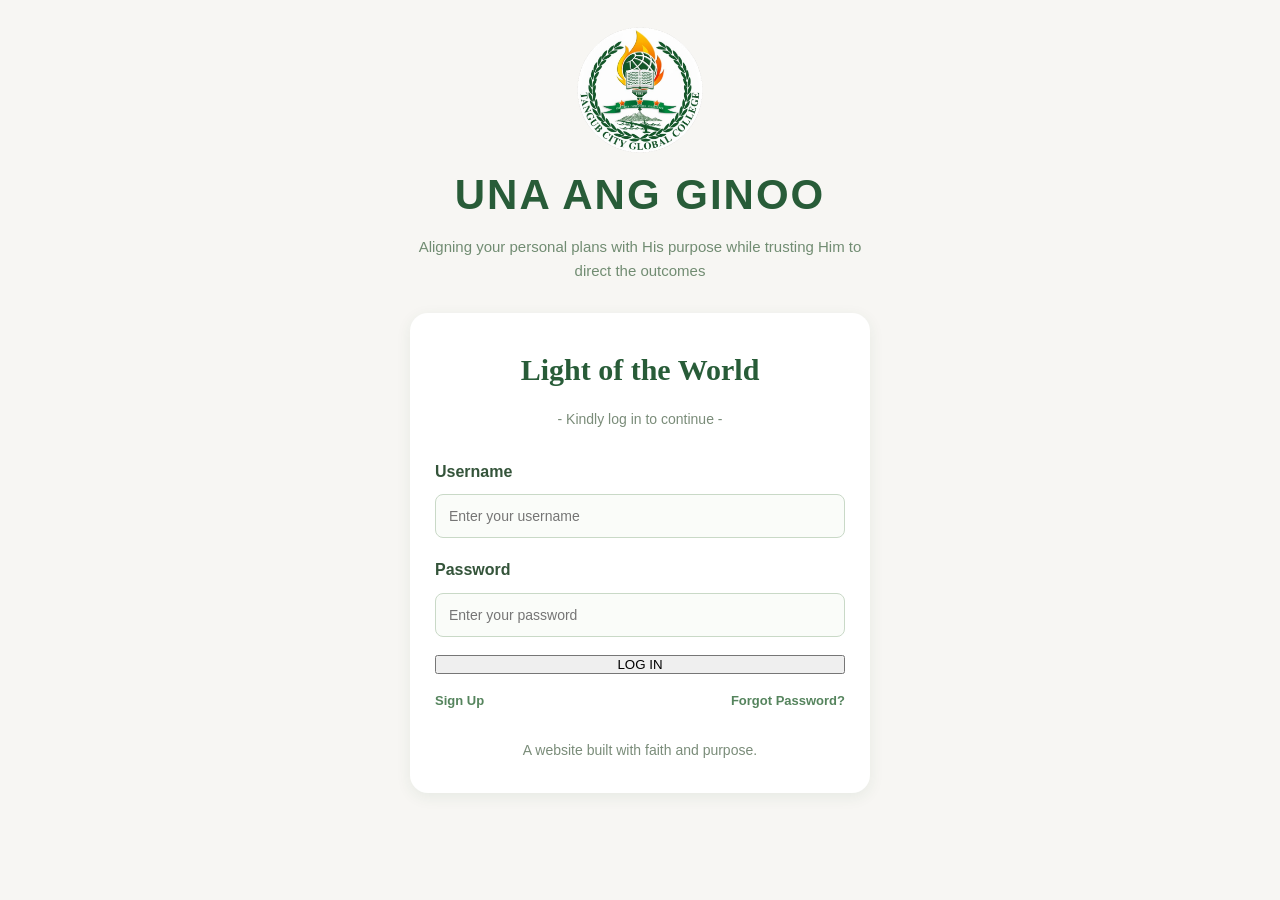
==== index.html @ d6b97e7a "Add files via upload" ====
<!DOCTYPE html>
<html lang ="en">

<head>
    <meta charset="UTF-8">
    <meta name="viewport" content="width=device-width,initial-scale=1.0">

    <title>Light in the Web: A Value-Centered Webpage Design</title>

    <link rel="stylesheet" href="style.css">
</head>

<body>
    <div class="login-container">
        <div class="logo-container">
            <img src="logo.png" alt="School Logo">
        </div>
        <h1>UNA ANG GINOO</h1>
<p class="tagline">
    Aligning your personal plans
    with His purpose while trusting
    Him to direct the outcomes</p>
    <div class="login-box">

        <h2>Light of the World</h2>
        <p>- Kindly log in to continue -</p>

        <form>
            <label>Username</label>
            <input type="text" placeholder="Enter your username" required>

            <label>Password</label>
            <input type="password" placeholder="Enter your password" required>

            <button type="button" onclick="window.location.href='reflection.html'">LOG IN</button>
            <div class="login-links">
                <a href="signup.html">Sign Up</a>
                <a href="forgot-password.html">Forgot Password?</a>
            </div>

        </form>

        <p class="footer-text">
            A website built with faith and purpose.
        </p>

    </div>
    </div>
    
 
</body>
</html>
---- style.css ----
/*LOGIN PAGE DESIGN*/

* {
    box-sizing: border-box;
}

body{
    margin: 0;
    padding: 0;
    background-color: #EDF3EA;
    font-family: Arial, Helvetica, sans-serif;
    color: #34543A;
}

.login-container {
    width: 100%;
    max-width: 500px;
    margin: 0 auto;
    padding: 25px 20px;
    text-align: center;
}

.logo-container {
    margin: 0 auto 10px;
    padding: 0;
}

.logo-container img{
    display: block;
    width: 130px;
    height: 130px;
    object-fit: contain;
    margin: 0 auto;
}

h1 {
    color: #285C38;
    font-family: Arial, Helvetica sans-serif;
    font-size: 42px;
    font-weight: 900;
    letter-spacing: 2px;
    line-height: 1.2;
    margin: 15px 0;
    text-align: center;
    text-transform: uppercase;
}

.tagline {
    color: #718C72;
    font-size: 15px;
    text-align: center;
    margin: 15px 0 30px;
    line-height: 1.6;
}

.login-box {
    background-color: #FFFFFF;
    padding: 30px 25px;
    border-radius: 18px;
    box-shadow: 0 4px 15px rgba(40, 92, 56,0.08);
    text-align: left;
}

.login-box h2 {
    color: #285C38;
    font-family:Georgia, 'Times New Roman', Times, serif;
    font-size: 30px;
    font-weight: 800;
    text-align: center;
    margin-top: 0;
    margin-bottom: 10px;
}

.login-box p {
    color: #7A8C79;
    text-align: center;
    font-size: 14px;
}

form {
    display: flex;
    flex-direction: column;
    margin-top: 25px;
}

label {
    color: #34543A;
    font-weight: bold;
    margin-bottom: 8px;
}

input {
    padding: 13px;
    border: 1px solid #C9D9C7;
    border-radius: 8px;
    font-size: 14px;
    margin-bottom: 18px;
    outline: none;
    background-color: #FAFCF9;
}

input:focus {
    background-color: #55845D;
    color: white;
    border: none;
    padding: 14px;
    border-radius: 8px;
    font-size: 16px;
    font-weight: bold;
    cursor: pointer;
    margin-top: 5px;
}

button:hover {
    background-color: #426D4A;
}

.footer-text {
    margin-top: 25px;
    font-size: 12px;
    color: #80927E;
}

.login-links {
    display: flex;
    justify-content: space-between;
    align-items: center;
    margin-top: 15px;
    font-size: 13px;
}

.login-links a {
    color: #55845D;
    text-decoration: none;
    font-weight: bold;
}

.login-links a:hover {
    color: #285C38;
    text-decoration: underline;
}

/*PORTFOLIO PAGE DESIGN*/
 
* {
    margin: 0;
    padding: 0;
    box-sizing: border-box;
}
 
html {
    scroll-behavior: smooth;
}
 
body {
    font-family: Arial, Helvetica, sans-serif;
    background-color: #edf3ea;
    color: #34543a;
    line-height: 1.7;
    background-image:
        radial-gradient(
            ellipse at 10% 20%,
            rgba(183, 211, 180, 0.20),
            transparent 35%
        ),
        radial-gradient(
            ellipse at 90% 70%,
            rgba(183, 211, 180, 0.20),
            transparent 35%
        );
}
 
.navbar {
    width: 97%;
    min-height: 80px;
    margin: 20px auto 35px;
    padding: 12px 25px;
 
    background: rgba(255, 255, 255, 0.93);
    border-radius: 25px;
 
    display: flex;
    align-items: center;
    justify-content: space-between;
    gap: 20px;
 
    box-shadow: 0 5px 18px rgba(48, 81, 54, 0.12);
 
    position: sticky;
    top: 10px;
    z-index: 100;
}
 
.logo {
    display: flex;
    align-items: center;
    gap: 12px;
    flex-shrink: 0;
}

.logo-image {
    width: 60px;
    height: 60px;
 
    display: flex;
    align-items: center;
    justify-content: center;
 
    flex-shrink: 0;
 
    border-right: 2px solid #34543a;
    padding-right: 12px;
    margin-right: 0;
}
 
.logo-image img {
    width: 48px;
    height: 48px;
 
    object-fit: contain;
    display: block;
}
 
.logo-text h3 {
    font-size: 17px;
    line-height: 1.4;
    color: #234e36;
}
 
.logo-text span {
    font-size: 12px;
    font-weight: bold;
    letter-spacing: 1px;
}
 
.nav-links {
    display: flex;
    align-items: center;
    justify-content: center;
    gap: 8px;
}
 
.nav-links a {
    text-decoration: none;
    color: #34543a;
 
    padding: 10px 13px;
    border-radius: 30px;
 
    font-size: 14px;
    font-weight: bold;
 
    transition: 0.3s;
    white-space: nowrap;
}
 
.nav-links a i {
    margin-right: 5px;
}
 
.nav-links a:hover,
.nav-links a.active {
    background-color: #dce9d9;
}
 
.profile-icon {
    width: 48px;
    height: 48px;
    flex-shrink: 0;
    border-radius: 50%;
    overflow: hidden;
}

.profile-icon img {
    width: 100%;
    height: 100%;
    object-fit: cover;
    object-position: center;
    border-radius: 50%;
}
 
.page-container {
    width: 96%;
    max-width: 1600px;
    margin: auto;
 
    display: grid;
    grid-template-columns: 295px 1fr;
    gap: 22px;
 
    align-items: start;
}
 
.sidebar {
    background-color: white;
    border-radius: 25px;
 
    min-height: 650px;
 
    padding: 35px 25px;
 
    box-shadow: 0 5px 15px rgba(48, 81, 54, 0.10);
 
    position: sticky;
    top: 125px;
}
 
.about-content {
    text-align: center;
    margin-top: 130px;
}
 
.about-icon {
    width: 85px;
    height: 85px;
 
    margin: 0 auto 20px;
 
    background-color: #e8f1e5;
    border-radius: 50%;
 
    display: flex;
    align-items: center;
    justify-content: center;
 
    font-size: 38px;
    color: #2c6649;
}
 
.about-content h2 {
    font-size: 32px;
    color: #20583e;
}
 
.line {
    width: 100%;
    height: 2px;
    background-color: #d2dfd0;
 
    margin: 15px 0 25px;
}
 
.about-content {
    text-align: center;
    margin-top: 0;
    display: flex;
    flex-direction: column;
    align-items: center;
}
 
.sidebar-quote {
    margin-top: 60px;
    padding: 20px;
 
    background-color: #f1f6ee;
    border-radius: 15px;
 
    font-style: italic;
}
 
.sidebar-quote i {
    color: #6c9872;
    font-size: 22px;
}
 
.sidebar-quote p {
    margin-top: 8px;
    font-size: 14px;
}

.sidebar img.profile-photo {
    width: 130px;
    height: 130px;

    min-width: 130px;
    max-width: 130px;

    min-height: 130px;
    max-height: 130px;

    object-fit: cover;
    object-position: center;

    border-radius: 50%;
    border: 5px solid #dce9d9;

    display: block;
    margin: 0 auto 15px;

    flex-shrink: 0;
}

@media screen and (max-width: 768px) {
    .sidebar img.profile-photo {
        width: 110px;
        height: 110px;
        min-width: 110px;
        max-width: 110px;
        min-height: 110px;
        max-height: 110px;
    }
}

.main-content {
    min-width: 0;
    padding-bottom: 30px;
}
 
.page-heading {
    text-align: center;
    padding: 5px 10px 25px;
}
 
.page-heading h1 {
    font-size: 43px;
    color: #20583e;
    font-weight: 800;
    line-height: 1.3;
}
 
.subtitle {
    font-size: 19px;
    font-weight: bold;
    font-style: italic;
    margin-top: 5px;
}
 
.heading-decoration {
    display: flex;
    align-items: center;
    justify-content: center;
    gap: 12px;
    margin-top: 15px;
}
 
.heading-decoration span {
    width: 100px;
    height: 2px;
    background-color: #b9cdb6;
}
 
.heading-decoration i {
    color: #286747;
    font-size: 22px;
}
 
 
/* REFLECTION SECTIONS */
.reflection-section {
    background-color: white;
    border-radius: 25px;
 
    padding: 25px 28px;
    margin-bottom: 22px;
 
    box-shadow: 0 5px 15px rgba(48, 81, 54, 0.08);
}
 
 
/* SECTION HEADER */
.section-header {
    display: flex;
    align-items: center;
    gap: 20px;
 
    margin-bottom: 20px;
}
 
.section-icon {
    width: 95px;
    height: 95px;
    min-width: 95px;
 
    border-radius: 50%;
    background-color: #e8f1e5;
    overflow: hidden;
    display: flex;
    align-items: center;
    justify-content: center;
}

.section-icon img {
    width: 100%;
    height: 100%;
    object-fit: cover;
    object-position: center;
    border-radius: 50%;
}
 
.section-number {
    color: #85a68a;
    font-size: 12px;
    font-weight: bold;
    letter-spacing: 2px;
}
 
.section-header h2 {
    color: #20583e;
    font-size: 27px;
    line-height: 1.4;
}
 
.section-header p {
    color: #617a65;
    font-size: 16px;
}

.paragraph-card {
    background-color: #fbfcf9;
 
    border: 1.5px solid #d8e3d5;
    border-radius: 15px;
 
    padding: 22px 25px;
    margin-bottom: 15px;
 
    transition: 0.3s;
}
 
.paragraph-card:hover {
    border-color: #9eb89c;
    background-color: #f7faf5;
}
 
.paragraph-card p {
    font-size: 16px;
    line-height: 1.9;
    color: #526c56;
    text-align: justify;
}

.values-grid {
    display: grid;
    grid-template-columns: repeat(2, 1fr);
    gap: 15px;
    margin-bottom: 15px;
}
 
.value-card {
    background-color: #f6f9f4;
    border: 1.5px solid #dbe6d8;
 
    border-radius: 16px;
    padding: 20px;
 
    transition: 0.3s;
}
 
.value-card:hover {
    transform: translateY(-4px);
    box-shadow: 0 5px 12px rgba(48, 81, 54, 0.10);
}
 
.value-card i {
    color: #4b8057;
    font-size: 25px;
    margin-bottom: 8px;
}
 
.value-card h3 {
    color: #285b3e;
    font-size: 18px;
    margin-bottom: 5px;
}
 
.value-card p {
    color: #627766;
    font-size: 14px;
    line-height: 1.7;
}

.commitment-card {
    background-color: #f2f7ef;
    border: 1.5px solid #d8e5d4;
 
    border-radius: 17px;
    padding: 25px;
 
    margin-bottom: 15px;
}
 
.commitment-card h3 {
    color: #285b3e;
    font-size: 18px;
    margin-bottom: 18px;
}
 
.commitment-card h3 i {
    margin-right: 8px;
    color: #54845a;
}
 
.commitment-card ul {
    list-style: none;
}
 
.commitment-card li {
    display: flex;
    align-items: flex-start;
    gap: 12px;
 
    margin-bottom: 13px;
 
    font-size: 15px;
    color: #526c56;
}
 
.commitment-card li:last-child {
    margin-bottom: 0;
}
 
.commitment-card li i {
    color: #54845a;
    margin-top: 5px;
}
 
.personal-reminder {
    background: linear-gradient(
        135deg,
        #e4efe0,
        #f8faf5
    );
 
    border: 1.5px solid #cbdcc8;
    border-radius: 25px;
 
    padding: 40px 30px;
    margin-top: 25px;
 
    text-align: center;
 
    box-shadow: 0 5px 15px rgba(48, 81, 54, 0.08);
}
 
.reminder-icon {
    width: 100px;
    height: 100px;
 
    margin: 0 auto 15px;
 
    border-radius: 50%;
    background-color: white;
 
    display: flex;
    align-items: center;
    justify-content: center;
}
 
.reminder-icon img {
    width: 100%;
    height: 100%;
    object-fit: cover;
    object-position: center;
    border-radius: 50%;
}
.personal-reminder h2 {
    font-size: 28px;
    color: #20583e;
    text-transform: uppercase;
}
 
.reminder-line {
    width: 90px;
    height: 3px;
 
    background-color: #91ad8e;
    margin: 15px auto 20px;
}
 
.personal-reminder > p {
    max-width: 750px;
    margin: auto;
 
    font-size: 17px;
    line-height: 1.9;
    color: #526c56;
}
 
.bible-verse {
    background-color: white;
    border-radius: 17px;
 
    padding: 25px;
    margin-top: 25px;
}
 
.bible-verse i {
    color: #719676;
    font-size: 22px;
}
 
.bible-verse h3 {
    font-size: 22px;
    color: #285b3e;
    font-style: italic;
    margin: 10px 0;
}
 
.bible-verse span {
    font-weight: bold;
    color: #6c876f;
}
 
 
/* FOOTER */
.footer {
    text-align: center;
    padding: 30px 10px;
    color: #66816a;
}
 
.footer i {
    font-size: 25px;
    margin-bottom: 5px;
}
 
.footer p {
    font-weight: bold;
    font-size: 15px;
}
 
.footer span {
    display: block;
    font-size: 11px;
    margin-top: 10px;
    letter-spacing: 1px;
}

@media screen and (max-width: 1100px) {
 
    .navbar {
        flex-wrap: wrap;
    }
 
    .nav-links {
        order: 3;
        width: 100%;
        overflow-x: auto;
        justify-content: flex-start;
        padding-bottom: 5px;
    }
 
    .page-container {
        grid-template-columns: 220px 1fr;
    }
 
    .sidebar {
        top: 160px;
    }
 
    .page-heading h1 {
        font-size: 34px;
    }
}
 
 
@media screen and (max-width: 768px) {
 
    .navbar {
        width: 95%;
        padding: 12px 15px;
        margin-bottom: 20px;
        top: 5px;
    }
 
    .logo-icon {
        font-size: 28px;
        width: 48px;
        height: 48px;
    }
 
    .logo-text h3 {
        font-size: 14px;
    }
 
    .logo-text span {
        font-size: 10px;
    }
 
    .profile-icon {
        width: 40px;
        height: 40px;
        font-size: 20px;
    }
 
    .nav-links a {
        font-size: 12px;
        padding: 9px 11px;
    }
 
    .page-container {
        display: flex;
        flex-direction: column;
        width: 94%;
    }
 
    .sidebar {
        position: static;
        width: 100%;
        min-height: auto;
        padding: 20px;
    }
 
    .about-content {
        margin-top: 0;
    }
 
    .about-icon {
        width: 60px;
        height: 60px;
        font-size: 28px;
        margin-bottom: 10px;
    }
 
    .about-content h2 {
        font-size: 25px;
    }
 
    .about-content > p {
        font-size: 14px;
    }
 
    .sidebar-quote {
        display: none;
    }
 
    .main-content {
        width: 100%;
    }
 
    .page-heading {
        padding: 25px 5px;
    }
 
    .page-heading h1 {
        font-size: 29px;
    }
 
    .subtitle {
        font-size: 14px;
    }
 
    .reflection-section {
        padding: 20px 15px;
        border-radius: 18px;
    }
 
    .section-header {
        gap: 13px;
    }
 
    .section-icon {
        width: 65px;
        height: 65px;
        min-width: 65px;
        font-size: 28px;
    }
 
    .section-header h2 {
        font-size: 20px;
    }
 
    .section-header p {
        font-size: 12px;
    }
 
    .paragraph-card {
        padding: 17px;
    }
 
    .paragraph-card p {
        font-size: 14px;
        text-align: left;
    }
 
    .values-grid {
        grid-template-columns: 1fr;
    }
 
    .commitment-card {
        padding: 18px;
    }
 
    .commitment-card h3 {
        font-size: 15px;
    }
 
    .commitment-card li {
        font-size: 13px;
    }
 
    .personal-reminder {
        padding: 30px 18px;
    }
 
    .personal-reminder h2 {
        font-size: 22px;
    }
 
    .personal-reminder > p {
        font-size: 14px;
    }
 
    .bible-verse h3 {
        font-size: 18px;
    }
 
    .footer span {
        font-size: 9px;
    }
}

/*COMMUNITY PAGE*/
 
* {
    margin: 0;
    padding: 0;
    box-sizing: border-box;
}
 
body {
    font-family: 'Segoe UI', Arial, sans-serif;
    background: #f5f3ee;
    color: #45534b;
}
 
.container {
    max-width: 1450px;
    width: 100%;
    margin: 45px auto;
    padding: 0 35px;
 
    display: block;
}

 
.quote {
    margin-top: 70px;
 
    font-style: italic;
 
    color: #69816e;
 
    line-height: 1.8;
}
 
.content {
    min-width: 0;
}
 
.page-heading {
    text-align: center;
 
    margin: 15px 0 45px;
}
 
.page-heading h1 {
    font-size: clamp(32px, 4vw, 52px);
 
    letter-spacing: 3px;
 
    color: #17634c;
 
    font-weight: 800;
}
 
.page-heading p {
    margin-top: 15px;
 
    font-size: 18px;
 
    font-style: italic;
 
    color: #657267;
}
 
.line {
    width: 220px;
 
    height: 2px;
 
    background: #b7c4b3;
 
    margin: 25px auto;
}
 
.section-title {
    display: flex;
 
    align-items: center;
 
    gap: 20px;
 
    margin: 35px 15px 20px;
}
 
.number {
    color: #8ca391;
 
    font-size: 17px;
 
    font-weight: bold;
}
 
.section-title h2 {
    color: #315f4b;
 
    font-size: 23px;
 
    margin-bottom: 5px;
}
 
.section-title p {
    color: #89928a;
 
    font-size: 14px;
}
 
.description {
    background: rgba(255,255,255,0.65);
 
    border: 1px solid #e5e5df;
 
    padding: 28px;
 
    border-radius: 20px;
 
    margin-bottom: 25px;
 
    line-height: 2;
 
    color: #626d65;
 
    text-align: justify;
}
 
.description p {
    margin-bottom: 15px;
}
 
.description p:last-child {
    margin-bottom: 0;
}
 
.highlight {
    background: #edf2e9;
 
    border-color: #dce5d8;
}
 
.highlight h3 {
    text-align: center;
 
    color: #286047;
 
    font-style: italic;
 
    margin-top: 20px;
 
    font-size: 19px;
}
 
.activity-grid {
    display: grid;
 
    grid-template-columns: repeat(3, 1fr);
 
    gap: 18px;
 
    margin-bottom: 30px;
}
 
.activity-card {
    background: rgba(255,255,255,0.8);
 
    padding: 25px 20px;
 
    border-radius: 20px;
 
    border: 1px solid #e7e9e1;
 
    transition: 0.3s;
}
 
.activity-card:hover {
    transform: translateY(-5px);
 
    box-shadow: 0 10px 25px rgba(43,83,60,0.10);
}
 
.activity-icon {
    font-size: 35px;
 
    margin-bottom: 15px;
}
 
.activity-card h3 {
    color: #37634e;
 
    font-size: 17px;
 
    margin-bottom: 12px;
}
 
.activity-card p {
    color: #707971;
 
    font-size: 13px;
 
    line-height: 1.9;
}
 
.gallery-grid {
    display: grid;
 
    grid-template-columns: repeat(2, 1fr);
 
    gap: 22px;
 
    margin-top: 25px;
 
    margin-bottom: 35px;
}
 
.gallery-card {
    background: rgba(255,255,255,0.85);
 
    border-radius: 20px;
 
    overflow: hidden;
 
    border: 1px solid #e5e9e1;
 
    box-shadow: 0 5px 15px rgba(0,0,0,0.04);
 
    transition: 0.3s ease;
}
 
.gallery-card:hover {
    transform: translateY(-5px);
 
    box-shadow: 0 10px 25px rgba(49,95,75,0.13);
}
 
.gallery-card img {
    width: 100%;
 
    height: 260px;
 
    object-fit: cover;
 
    display: block;
}
 
.gallery-info {
    padding: 22px;
}
 
.gallery-info h3 {
    color: #315f4b;
 
    font-size: 19px;
 
    margin-bottom: 10px;
}
 
.gallery-info p {
    color: #707971;
 
    font-size: 14px;
 
    line-height: 1.8;
}
 
.school-advocacy {
    background: #e8eee5;
 
    border: 1px solid #dce5d8;
 
    border-radius: 25px;
 
    padding: 40px 30px;
 
    text-align: center;
 
    margin: 35px 0;
}
 
.school-advocacy h2 {
    color: #245b43;
 
    font-size: 25px;
 
    margin-bottom: 18px;
 
    letter-spacing: 1px;
}
 
.school-advocacy p {
    color: #657267;
 
    line-height: 2;
 
    font-size: 15px;
 
    margin-bottom: 20px;
}
 
.school-advocacy h3 {
    color: #315f4b;
 
    font-size: 18px;
 
    font-style: italic;
}
 
.advocacy {
    background: #315f4b;
 
    color: white;
 
    padding: 40px 25px;
 
    border-radius: 25px;
 
    text-align: center;
 
    margin: 35px 0;
}
 
.advocacy h2 {
    font-size: 25px;
 
    letter-spacing: 2px;
 
    margin-bottom: 15px;
}
 
.advocacy p {
    font-size: 15px;
 
    line-height: 1.8;
 
    margin-bottom: 20px;
}
 
.advocacy span {
    font-size: 12px;
 
    letter-spacing: 2px;
 
    color: #d5e4d6;
}
 
footer {
    background: #e9ece5;
 
    color: #55705e;
 
    text-align: center;
 
    padding: 30px 15px;
 
    font-size: 13px;
 
    line-height: 2;
}
 
@media (max-width: 950px) {
 
    .container {
        grid-template-columns: 1fr;
    }
 
    .sidebar {
        position: static;
 
        min-height: auto;
    }
 
    .activity-grid {
        grid-template-columns: 1fr 1fr;
    }
 
}
 
 
@media (max-width: 700px) {
 
    .gallery-grid {
        grid-template-columns: 1fr;
    }
 
    .gallery-card img {
        height: 230px;
    }
 
}
 
 
@media (max-width: 600px) {
 
    .navbar {
        padding: 20px;
    }
 
    nav {
        gap: 5px;
    }
 
    nav a {
        font-size: 12px;
 
        padding: 10px;
    }
 
    .container {
        padding: 0 15px;
 
        margin: 25px auto;
    }
 
    .activity-grid {
        grid-template-columns: 1fr;
    }
 
    .section-title h2 {
        font-size: 19px;
    }
 
    .description {
        padding: 20px;
    }
 
    .school-advocacy {
        padding: 30px 20px;
    }
 
    .school-advocacy h2 {
        font-size: 21px;
    }
 
    .advocacy h2 {
        font-size: 20px;
    }
 
}
 
/*REFLECTION PAGE DESIGN*/
:root {
  --green-900: #1b4d2e;
  --green-700: #2a6b41;
  --green-100: #dcebdc;
  --bg: #f3f2ec;
  --card: #ffffff;
  --text: #34443c;
  --muted: #6b7a72;
  --radius: 28px;
  --shadow: 0 8px 28px rgba(27, 77, 46, 0.08);
}

*,
*::before,
*::after {
  box-sizing: border-box;
}

body {
  margin: 0;
  font-family: "Poppins", "Segoe UI", Arial, sans-serif;
  background: var(--bg);
  color: var(--text);
  line-height: 1.75;
}

img {
  max-width: 100%;
  display: block;
}

a:focus-visible {
  outline: 3px solid var(--green-700);
  outline-offset: 3px;
}

.navbar {
  max-width: 1200px;
  margin: 24px auto 0;
  padding: 14px 32px;
  background: var(--card);
  border-radius: 40px;
  box-shadow: var(--shadow);
  display: flex;
  align-items: center;
  justify-content: space-between;
  gap: 24px;
}

.logo {
  display: flex;
  align-items: center;
  gap: 16px;
}

.logo-image {
  padding-right: 16px;
  border-right: 3px solid var(--green-900);
}

.logo-image img {
  width: 64px;
  height: 64px;
  object-fit: contain;
}

.logo-text h3 {
  margin: 0;
  font-size: 1.15rem;
  line-height: 1.2;
  color: var(--green-900);
}

.logo-text span {
  font-size: 0.75rem;
  letter-spacing: 0.12em;
  color: var(--text);
}

.nav-links {
  display: flex;
  align-items: center;
  gap: 6px;
}

.nav-links a {
  display: inline-flex;
  align-items: center;
  gap: 8px;
  padding: 10px 20px;
  border-radius: 999px;
  color: var(--green-900);
  font-weight: 600;
  font-size: 0.95rem;
  text-decoration: none;
  white-space: nowrap;
  transition: background 0.2s;
}

.nav-links a:hover,
.nav-links a.active {
  background: var(--green-100);
}

.profile-icon img {
  width: 64px;
  height: 64px;
  border-radius: 50%;
  object-fit: cover;
}

.page {
  max-width: 1100px;
  margin: 0 auto;
  padding: 56px 24px 72px;
}

.intro {
  text-align: center;
  margin-bottom: 40px;
}

.eyebrow {
  display: block;
  color: var(--muted);
  font-size: 1rem;
  margin-bottom: 8px;
}

.intro h1 {
  margin: 0;
  font-size: clamp(2rem, 6vw, 3.6rem);
  font-weight: 800;
  letter-spacing: 0.06em;
  text-transform: uppercase;
  line-height: 1.15;
  color: var(--green-900);
}

.subtitle {
  margin: 12px 0 0;
  font-size: clamp(1.05rem, 2.4vw, 1.4rem);
  font-style: italic;
  font-weight: 600;
  color: var(--text);
}

.intro-rule {
  width: 72px;
  height: 4px;
  margin: 24px auto 0;
  border-radius: 4px;
  background: var(--green-700);
}

.opening {
  max-width: 68ch;
  margin: 0 auto 48px;
  text-align: center;
  font-size: 1.15rem;
}

.section-grid {
  display: grid;
  grid-template-columns: repeat(2, 1fr);
  gap: 28px;
}

.reflection-section {
  background: var(--card);
  border-radius: var(--radius);
  padding: 36px 40px;
  box-shadow: var(--shadow);
}

.reflection-section.wide {
  grid-column: 1 / -1;
}

.reflection-section h2 {
  display: flex;
  align-items: center;
  gap: 14px;
  margin: 0 0 16px;
  font-size: 1.3rem;
  line-height: 1.3;
  color: var(--green-900);
}

.section-number {
  flex-shrink: 0;
  display: inline-flex;
  align-items: center;
  justify-content: center;
  width: 38px;
  height: 38px;
  border-radius: 50%;
  background: var(--green-100);
  color: var(--green-900);
  font-size: 0.85rem;
  font-weight: 700;
}

.reflection-section p {
  margin: 0 0 14px;
}

.reflection-section p:last-child {
  margin-bottom: 0;
}

.verse {
  margin: 0 0 18px;
  padding: 16px 20px;
  border-left: 4px solid var(--green-700);
  background: #f6faf6;
  border-radius: 0 16px 16px 0;
}

.verse blockquote {
  margin: 0;
  font-style: italic;
  font-size: 1.1rem;
  color: var(--green-900);
}

.verse figcaption {
  margin-top: 8px;
  font-size: 0.9rem;
  font-weight: 600;
  color: var(--muted);
}

.closing {
  margin-top: 28px;
  padding: 44px 32px;
  border-radius: var(--radius);
  background: var(--green-900);
  color: #fff;
  text-align: center;
}

.closing h2 {
  margin: 0 0 8px;
  font-size: clamp(1.5rem, 4vw, 2rem);
}

.closing p {
  margin: 0;
  opacity: 0.9;
}

.site-footer {
  padding: 28px 24px;
  text-align: center;
  font-size: 0.9rem;
  color: var(--muted);
  border-top: 1px solid #e2e1d8;
}

@media (max-width: 1100px) {
  .navbar {
    flex-wrap: wrap;
    justify-content: center;
    border-radius: 32px;
  }

  .nav-links {
    order: 3;
    width: 100%;
    flex-wrap: wrap;
    justify-content: center;
  }
}

@media (max-width: 760px) {
  .navbar {
    margin: 12px 12px 0;
    padding: 14px 18px;
  }

  .section-grid {
    grid-template-columns: 1fr;
  }

  .reflection-section {
    padding: 28px 24px;
  }

  .profile-icon {
    display: none;
  }
}

 /*ETHICS PAGE DESIGN*/
 
* {
    margin: 0;
    padding: 0;
    box-sizing: border-box;
}
 
body {
    font-family: 'Segoe UI', Arial, sans-serif;
    background: #f7f6f3;
    color: #525d55;
    line-height: 1.8;
}
 
.ethics-container {
    width: 100%;
    max-width: 1450px;
    margin: auto;
    padding: 45px 55px;
}
 
.page-header {
    text-align: center;
    padding: 55px 20px 75px;
    margin-bottom: 35px;
}
 
.section-label {
    display: inline-block;
    color: #68836e;
    background: #e8eee6;
    padding: 7px 20px;
    border-radius: 30px;
    font-size: 12px;
    font-weight: 700;
    letter-spacing: 2px;
    margin-bottom: 18px;
}
 
.page-header h1 {
    color: #176b59;
    font-size: 55px;
    font-weight: 800;
    letter-spacing: 3px;
    line-height: 1.3;
}
 
.subtitle {
    font-size: 20px;
    font-style: italic;
    color: #777d76;
    margin-top: 15px;
}
 
.header-line {
    width: 180px;
    height: 3px;
    background: #b6c6b4;
    margin: 28px auto 0;
    border-radius: 5px;
}

.section {
    margin-bottom: 75px;
}
 
.section-heading {
    display: flex;
    align-items: center;
    gap: 20px;
    margin-bottom: 25px;
}
 
.section-number {
    width: 58px;
    height: 58px;
    min-width: 58px;
 
    display: flex;
    align-items: center;
    justify-content: center;
 
    border-radius: 50%;
    background: #e5ece3;
    color: #37694e;
 
    font-size: 16px;
    font-weight: 700;
}
 
.section-heading h2 {
    color: #315f4a;
    font-size: 27px;
    font-weight: 700;
}
 
.section-heading p {
    color: #888d86;
    font-size: 14px;
}
 
.content-box {
    background: #ffffff;
    border: 1px solid #e9ebe5;
    border-radius: 18px;
    padding: 35px 40px;
    box-shadow: 0 5px 20px rgba(44, 70, 51, 0.04);
}
 
.content-box p {
    font-size: 16px;
    line-height: 2;
    text-align: justify;
    margin-bottom: 18px;
}
 
.content-box p:last-child {
    margin-bottom: 0;
}
 
.ethics-grid {
    display: grid;
    grid-template-columns: repeat(2, 1fr);
    gap: 25px;
}
 
.ethics-card {
    background: #ffffff;
    padding: 32px;
    border-radius: 18px;
    border: 1px solid #e8ebe5;
    box-shadow: 0 5px 20px rgba(44, 70, 51, 0.04);
 
    transition: transform 0.3s ease,
                box-shadow 0.3s ease;
}
 
.ethics-card:hover {
    transform: translateY(-5px);
    box-shadow: 0 10px 25px rgba(44, 70, 51, 0.09);
}
 
.card-icon {
    width: 58px;
    height: 58px;
    background: #edf2e9;
    border-radius: 15px;
 
    display: flex;
    align-items: center;
    justify-content: center;
 
    font-size: 28px;
    margin-bottom: 18px;
}
 
.card-number {
    color: #8a9d88;
    font-size: 12px;
    font-weight: 700;
    letter-spacing: 2px;
}
 
.ethics-card h3 {
    color: #315f4a;
    font-size: 19px;
    margin: 8px 0 15px;
}
 
.ethics-card p {
    font-size: 15px;
    line-height: 1.9;
    text-align: justify;
    margin-bottom: 20px;
}
 
.ethics-card ul {
    padding-left: 22px;
}
 
.ethics-card li {
    font-size: 14px;
    line-height: 2;
    padding-left: 5px;
}
 
.ethics-card li::marker {
    color: #739477;
}
 
.wide-card {
    grid-column: span 2;
}
 
.importance-box {
    display: flex;
    flex-direction: column;
    align-items: flex-start;
}
 
.importance-icon {
    width: 60px;
    height: 60px;
    background: #edf2e9;
    border-radius: 15px;
 
    display: flex;
    align-items: center;
    justify-content: center;
 
    font-size: 30px;
    margin-bottom: 20px;
}
 
.conclusion-box {
    background: linear-gradient(
        135deg,
        #eaf0e7,
        #f5f6ef
    );
 
    border: 1px solid #dfe8dc;
    border-radius: 22px;
 
    padding: 55px 45px;
    text-align: center;
}
 
.conclusion-icon {
    font-size: 42px;
    margin-bottom: 15px;
}
 
.conclusion-box h2 {
    color: #216b55;
    font-size: 29px;
    margin-bottom: 20px;
}
 
.conclusion-box p {
    max-width: 900px;
    margin: auto;
    font-size: 16px;
    line-height: 2;
}
 
.closing-quote {
    margin-top: 30px;
    padding-top: 22px;
    border-top: 1px solid #cbd8c8;
 
    color: #315f4a;
    font-size: 19px;
    font-weight: 700;
    font-style: italic;
}
 
.ethics-footer {
    text-align: center;
    border-top: 1px solid #e3e7df;
    padding: 35px 15px 15px;
}
 
.ethics-footer h3 {
    color: #315f4a;
    font-size: 19px;
    letter-spacing: 2px;
}
 
.ethics-footer p {
    color: #788579;
    font-size: 12px;
    letter-spacing: 3px;
}
 
.ethics-footer span {
    display: block;
    margin-top: 15px;
    color: #8a9088;
    font-size: 13px;
    font-style: italic;
}
 
@media (max-width: 768px) {
 
    .ethics-container {
        padding: 25px 18px;
    }
 
    .page-header {
        padding: 45px 10px;
    }
 
    .page-header h1 {
        font-size: 34px;
    }
 
    .subtitle {
        font-size: 16px;
    }
 
    .section-heading h2 {
        font-size: 21px;
    }
 
    .ethics-grid {
        grid-template-columns: 1fr;
    }
 
    .wide-card {
        grid-column: span 1;
    }
 
    .ethics-card {
        padding: 25px;
    }
 
    .content-box {
        padding: 25px;
    }
 
    .conclusion-box {
        padding: 35px 22px;
    }
 
    .conclusion-box h2 {
        font-size: 24px;
    }
 
}
 
@media (max-width: 450px) {
 
    .page-header h1 {
        font-size: 28px;
    }
 
    .section-number {
        width: 45px;
        height: 45px;
        min-width: 45px;
    }
 
    .section-heading {
        gap: 12px;
    }
 
}
 
/*FAITH DESIGN PAGE*/
 
* {
    margin: 0;
    padding: 0;
    box-sizing: border-box;
}
 
body {
    font-family: 'Segoe UI', Arial, sans-serif;
    background: #f7f6f3;
    color: #525d55;
    line-height: 1.8;
}
 
.faith-container {
    width: 100%;
    max-width: 1450px;
    margin: auto;
    padding: 45px 55px;
}
 
.page-header {
    text-align: center;
    padding: 55px 20px 75px;
    margin-bottom: 35px;
}
 
.section-label {
    display: inline-block;
    color: #68836e;
    background: #e8eee6;
    padding: 7px 20px;
    border-radius: 30px;
    font-size: 12px;
    font-weight: 700;
    letter-spacing: 2px;
    margin-bottom: 18px;
}
 
.page-header h1 {
    color: #176b59;
    font-size: 48px;
    font-weight: 800;
    letter-spacing: 2px;
    line-height: 1.3;
}
 
.subtitle {
    font-size: 19px;
    font-style: italic;
    color: #777d76;
    margin-top: 15px;
}
 
.header-line {
    width: 180px;
    height: 3px;
    background: #b6c6b4;
    margin: 28px auto 0;
    border-radius: 5px;
}
 
section {
    margin-bottom: 75px;
}
 
.section-heading {
    display: flex;
    align-items: center;
    gap: 20px;
    margin-bottom: 25px;
}
 
.section-number {
    width: 58px;
    height: 58px;
    min-width: 58px;
 
    display: flex;
    align-items: center;
    justify-content: center;
 
    border-radius: 50%;
    background: #e5ece3;
    color: #37694e;
 
    font-size: 16px;
    font-weight: 700;
}
 
.section-heading h2 {
    color: #315f4a;
    font-size: 27px;
    font-weight: 700;
}
 
.section-heading p {
    color: #888d86;
    font-size: 14px;
}
 
.content-box {
    background: #ffffff;
    border: 1px solid #e9ebe5;
    border-radius: 18px;
    padding: 35px 40px;
    box-shadow: 0 5px 20px rgba(44, 70, 51, 0.04);
}
 
.content-box p {
    font-size: 16px;
    line-height: 2;
    text-align: justify;
    margin-bottom: 18px;
}
 
.content-box p:last-child {
    margin-bottom: 0;
}
 
.faith-grid {
    display: grid;
    grid-template-columns: repeat(2, 1fr);
    gap: 25px;
}
 
.faith-card {
    background: #ffffff;
    padding: 32px;
    border-radius: 18px;
    border: 1px solid #e8ebe5;
 
    box-shadow: 0 5px 20px rgba(44, 70, 51, 0.04);
 
    transition: transform 0.3s ease,
                box-shadow 0.3s ease;
}
 
.faith-card:hover {
    transform: translateY(-5px);
 
    box-shadow: 0 10px 25px rgba(44, 70, 51, 0.09);
}
 
.card-icon {
    width: 58px;
    height: 58px;
 
    background: #edf2e9;
    border-radius: 15px;
 
    display: flex;
    align-items: center;
    justify-content: center;
 
    font-size: 28px;
    margin-bottom: 18px;
}
 
.card-number {
    color: #8a9d88;
    font-size: 12px;
    font-weight: 700;
    letter-spacing: 2px;
}
 
.faith-card h3 {
    color: #315f4a;
    font-size: 18px;
    line-height: 1.5;
    margin: 8px 0 15px;
}
 
.faith-card p {
    font-size: 15px;
    line-height: 1.9;
    text-align: justify;
    margin-bottom: 18px;
}
 
.faith-card h4 {
    color: #52785c;
    font-size: 14px;
    margin-bottom: 10px;
}
 
.faith-card ul {
    padding-left: 22px;
}
 
.faith-card li {
    font-size: 14px;
    line-height: 2;
    padding-left: 5px;
}
 
.faith-card li::marker {
    color: #739477;
}
 
.faith-card .card-note {
    background: #f1f4ed;
    padding: 13px 15px;
    border-radius: 10px;
 
    font-size: 13px;
    margin-top: 20px;
    margin-bottom: 0;
}
 
.wide-card {
    grid-column: span 2;
}
 
/* =====================================
   FAITH AND TECHNOLOGY
===================================== */
 
.technology-box {
    display: flex;
    flex-direction: column;
    align-items: flex-start;
}
 
.technology-icon {
    width: 60px;
    height: 60px;
 
    background: #edf2e9;
    border-radius: 15px;
 
    display: flex;
    align-items: center;
    justify-content: center;
 
    font-size: 30px;
    margin-bottom: 20px;
}
 
.bible-card {
    background: linear-gradient(
        135deg,
        #eaf0e7,
        #f6f5ee
    );
 
    border: 1px solid #dfe8dc;
    border-radius: 22px;
 
    padding: 55px 45px;
    text-align: center;
}
 
.bible-icon {
    font-size: 43px;
    color: #52785c;
    margin-bottom: 12px;
}
 
.bible-label {
    display: inline-block;
 
    color: #68836e;
    font-size: 11px;
    font-weight: 700;
    letter-spacing: 2px;
 
    margin-bottom: 12px;
}
 
.bible-card h2 {
    color: #315f4a;
    font-size: 28px;
    margin-bottom: 25px;
}
 
.bible-card blockquote {
    max-width: 850px;
    margin: auto;
 
    color: #526b59;
    font-size: 21px;
    line-height: 1.9;
    font-style: italic;
    font-weight: 500;
}
 
.bible-divider {
    width: 100px;
    height: 3px;
 
    background: #b5c7b1;
 
    margin: 30px auto;
    border-radius: 5px;
}
 
.bible-card h3 {
    color: #315f4a;
    font-size: 20px;
    margin-bottom: 15px;
}
 
.bible-card p {
    max-width: 850px;
    margin: auto;
 
    font-size: 15px;
    line-height: 2;
}
 
.bible-message {
    background: rgba(255, 255, 255, 0.65);
 
    border-radius: 12px;
 
    padding: 17px 22px;
    margin-top: 30px;
 
    color: #315f4a;
    font-size: 16px;
    font-weight: 700;
    font-style: italic;
}
 
.closing-box {
    background: linear-gradient(
        135deg,
        #e5ede3,
        #f3f5ed
    );
 
    border: 1px solid #dfe8dc;
    border-radius: 22px;
 
    padding: 55px 45px;
    text-align: center;
}
 
.closing-icon {
    font-size: 42px;
    margin-bottom: 15px;
}
 
.closing-box h2 {
    color: #216b55;
    font-size: 27px;
    margin-bottom: 20px;
}
 
.closing-box p {
    max-width: 900px;
    margin: auto;
 
    font-size: 16px;
    line-height: 2;
}
 
.closing-quote {
    margin-top: 30px;
    padding-top: 22px;
 
    border-top: 1px solid #cbd8c8;
 
    color: #315f4a;
    font-size: 19px;
    font-weight: 700;
    font-style: italic;
}
 
.faith-footer {
    text-align: center;
 
    border-top: 1px solid #e3e7df;
 
    padding: 35px 15px 15px;
}
 
.faith-footer h3 {
    color: #315f4a;
    font-size: 19px;
    letter-spacing: 2px;
}
 
.faith-footer p {
    color: #788579;
    font-size: 12px;
    letter-spacing: 3px;
}
 
.faith-footer span {
    display: block;
 
    margin-top: 15px;
 
    color: #8a9088;
    font-size: 13px;
    font-style: italic;
}
 
@media (max-width: 768px) {
 
    .faith-container {
        padding: 25px 18px;
    }
 
    .page-header {
        padding: 45px 10px;
    }
 
    .page-header h1 {
        font-size: 34px;
    }
 
    .subtitle {
        font-size: 16px;
    }
 
    .section-heading h2 {
        font-size: 21px;
    }
 
    .faith-grid {
        grid-template-columns: 1fr;
    }
 
    .wide-card {
        grid-column: span 1;
    }
 
    .faith-card {
        padding: 25px;
    }
 
    .content-box {
        padding: 25px;
    }
 
    .bible-card {
        padding: 35px 22px;
    }
 
    .bible-card h2 {
        font-size: 24px;
    }
 
    .bible-card blockquote {
        font-size: 18px;
    }
 
    .closing-box {
        padding: 35px 22px;
    }
 
    .closing-box h2 {
        font-size: 23px;
    }
 
}
 
@media (max-width: 450px) {
 
    .page-header h1 {
        font-size: 27px;
    }
 
    .section-number {
        width: 45px;
        height: 45px;
        min-width: 45px;
    }
 
    .section-heading {
        gap: 12px;
    }
 
}
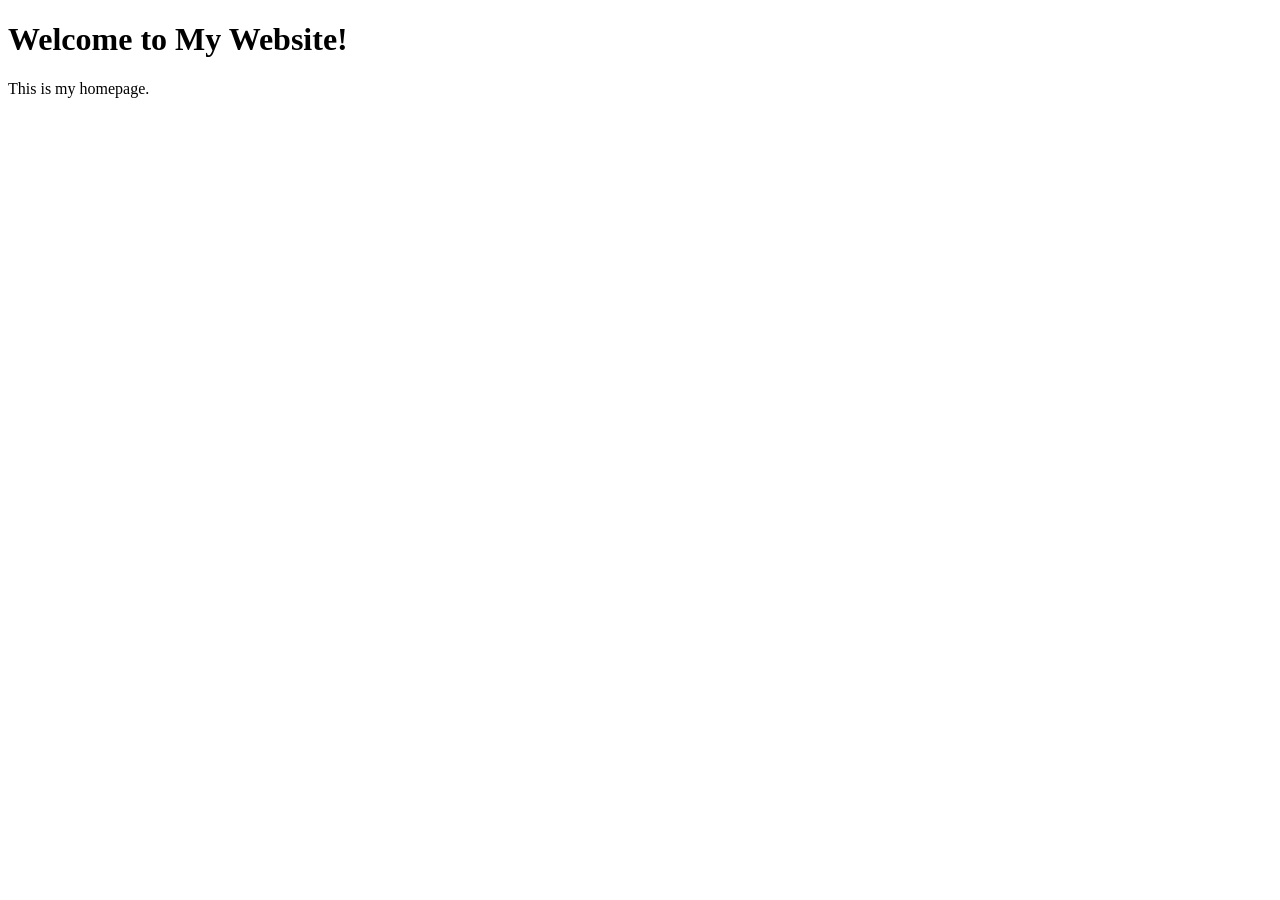
==== commit 1a284091: "Add files via upload" ====
--- a/index.html
+++ b/index.html
@@ -1,52 +1,20 @@
 <!DOCTYPE html>
-<html lang ="en">
-
+<html lang="en">
+ 
 <head>
     <meta charset="UTF-8">
-    <meta name="viewport" content="width=device-width,initial-scale=1.0">
-
-    <title>Light in the Web: A Value-Centered Webpage Design</title>
-
-    <link rel="stylesheet" href="style.css">
+    <meta name="viewport" content="width=device-width, initial-scale=1.0">
+    <title>My Website</title>
 </head>
-
+ 
 <body>
-    <div class="login-container">
-        <div class="logo-container">
-            <img src="logo.png" alt="School Logo">
-        </div>
-        <h1>UNA ANG GINOO</h1>
-<p class="tagline">
-    Aligning your personal plans
-    with His purpose while trusting
-    Him to direct the outcomes</p>
-    <div class="login-box">
-
-        <h2>Light of the World</h2>
-        <p>- Kindly log in to continue -</p>
-
-        <form>
-            <label>Username</label>
-            <input type="text" placeholder="Enter your username" required>
-
-            <label>Password</label>
-            <input type="password" placeholder="Enter your password" required>
-
-            <button type="button" onclick="window.location.href='reflection.html'">LOG IN</button>
-            <div class="login-links">
-                <a href="signup.html">Sign Up</a>
-                <a href="forgot-password.html">Forgot Password?</a>
-            </div>
-
-        </form>
-
-        <p class="footer-text">
-            A website built with faith and purpose.
-        </p>
-
-    </div>
-    </div>
-    
+ 
+    <h1>Welcome to My Website!</h1>
+ 
+    <p>This is my homepage.</p>
  
 </body>
-</html>+ 
+</html>
+ 
+ 
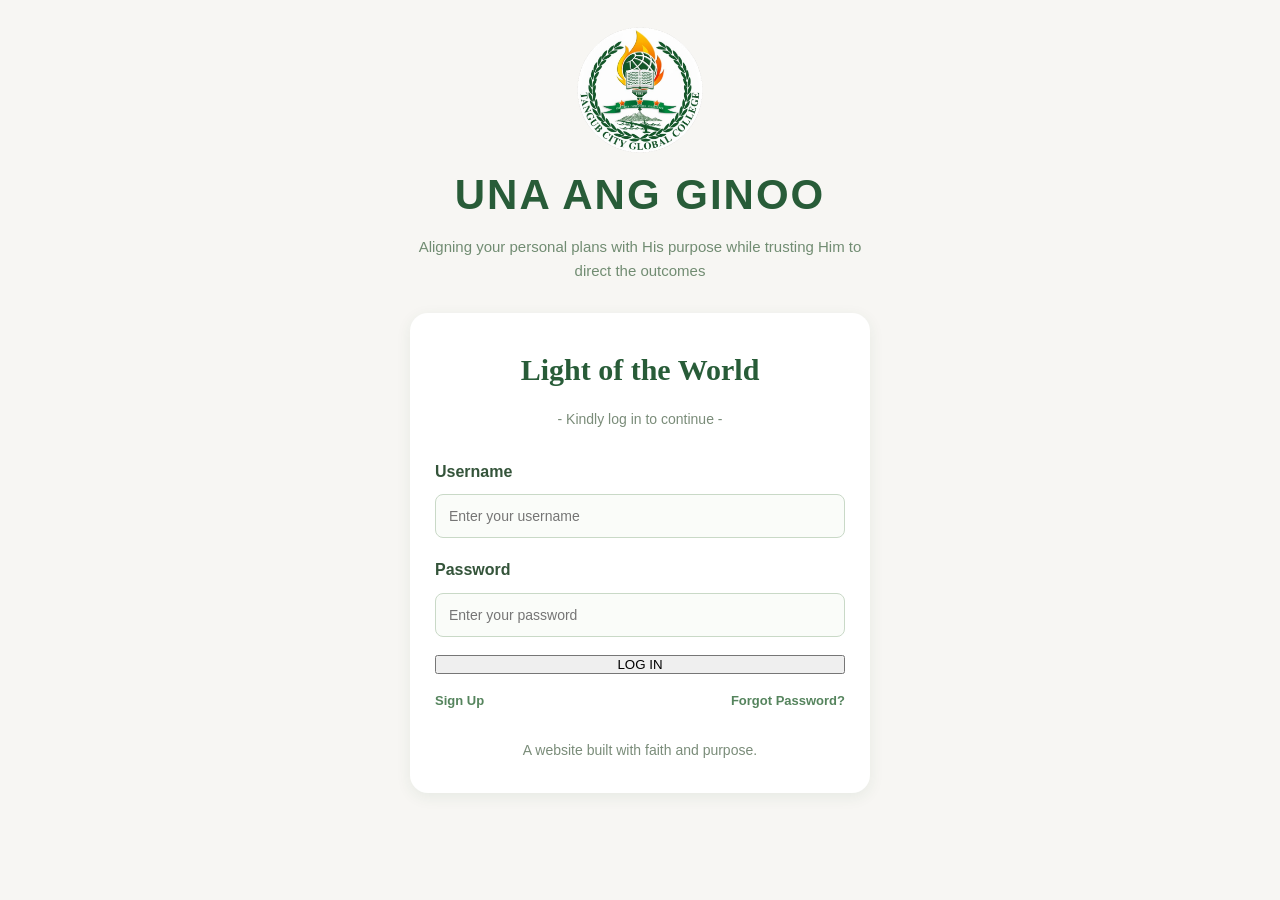
==== commit 4730672f: "Add files via upload" ====
--- a/index.html
+++ b/index.html
@@ -1,20 +1,52 @@
 <!DOCTYPE html>
-<html lang="en">
- 
+<html lang ="en">
+
 <head>
     <meta charset="UTF-8">
-    <meta name="viewport" content="width=device-width, initial-scale=1.0">
-    <title>My Website</title>
+    <meta name="viewport" content="width=device-width,initial-scale=1.0">
+
+    <title>Light in the Web: A Value-Centered Webpage Design</title>
+
+    <link rel="stylesheet" href="style.css">
 </head>
- 
+
 <body>
- 
-    <h1>Welcome to My Website!</h1>
- 
-    <p>This is my homepage.</p>
+    <div class="login-container">
+        <div class="logo-container">
+            <img src="logo.png" alt="School Logo">
+        </div>
+        <h1>UNA ANG GINOO</h1>
+<p class="tagline">
+    Aligning your personal plans
+    with His purpose while trusting
+    Him to direct the outcomes</p>
+    <div class="login-box">
+
+        <h2>Light of the World</h2>
+        <p>- Kindly log in to continue -</p>
+
+        <form>
+            <label>Username</label>
+            <input type="text" placeholder="Enter your username" required>
+
+            <label>Password</label>
+            <input type="password" placeholder="Enter your password" required>
+
+            <button type="button" onclick="window.location.href='reflection.html'">LOG IN</button>
+            <div class="login-links">
+                <a href="signup.html">Sign Up</a>
+                <a href="forgot-password.html">Forgot Password?</a>
+            </div>
+
+        </form>
+
+        <p class="footer-text">
+            A website built with faith and purpose.
+        </p>
+
+    </div>
+    </div>
+    
  
 </body>
- 
-</html>
- 
- +</html>
--- a/style.css
+++ b/style.css
@@ -0,0 +1,2472 @@
+/*LOGIN PAGE DESIGN*/
+
+* {
+    box-sizing: border-box;
+}
+
+body{
+    margin: 0;
+    padding: 0;
+    background-color: #EDF3EA;
+    font-family: Arial, Helvetica, sans-serif;
+    color: #34543A;
+}
+
+.login-container {
+    width: 100%;
+    max-width: 500px;
+    margin: 0 auto;
+    padding: 25px 20px;
+    text-align: center;
+}
+
+.logo-container {
+    margin: 0 auto 10px;
+    padding: 0;
+}
+
+.logo-container img{
+    display: block;
+    width: 130px;
+    height: 130px;
+    object-fit: contain;
+    margin: 0 auto;
+}
+
+h1 {
+    color: #285C38;
+    font-family: Arial, Helvetica sans-serif;
+    font-size: 42px;
+    font-weight: 900;
+    letter-spacing: 2px;
+    line-height: 1.2;
+    margin: 15px 0;
+    text-align: center;
+    text-transform: uppercase;
+}
+
+.tagline {
+    color: #718C72;
+    font-size: 15px;
+    text-align: center;
+    margin: 15px 0 30px;
+    line-height: 1.6;
+}
+
+.login-box {
+    background-color: #FFFFFF;
+    padding: 30px 25px;
+    border-radius: 18px;
+    box-shadow: 0 4px 15px rgba(40, 92, 56,0.08);
+    text-align: left;
+}
+
+.login-box h2 {
+    color: #285C38;
+    font-family:Georgia, 'Times New Roman', Times, serif;
+    font-size: 30px;
+    font-weight: 800;
+    text-align: center;
+    margin-top: 0;
+    margin-bottom: 10px;
+}
+
+.login-box p {
+    color: #7A8C79;
+    text-align: center;
+    font-size: 14px;
+}
+
+form {
+    display: flex;
+    flex-direction: column;
+    margin-top: 25px;
+}
+
+label {
+    color: #34543A;
+    font-weight: bold;
+    margin-bottom: 8px;
+}
+
+input {
+    padding: 13px;
+    border: 1px solid #C9D9C7;
+    border-radius: 8px;
+    font-size: 14px;
+    margin-bottom: 18px;
+    outline: none;
+    background-color: #FAFCF9;
+}
+
+input:focus {
+    background-color: #55845D;
+    color: white;
+    border: none;
+    padding: 14px;
+    border-radius: 8px;
+    font-size: 16px;
+    font-weight: bold;
+    cursor: pointer;
+    margin-top: 5px;
+}
+
+button:hover {
+    background-color: #426D4A;
+}
+
+.footer-text {
+    margin-top: 25px;
+    font-size: 12px;
+    color: #80927E;
+}
+
+.login-links {
+    display: flex;
+    justify-content: space-between;
+    align-items: center;
+    margin-top: 15px;
+    font-size: 13px;
+}
+
+.login-links a {
+    color: #55845D;
+    text-decoration: none;
+    font-weight: bold;
+}
+
+.login-links a:hover {
+    color: #285C38;
+    text-decoration: underline;
+}
+
+/*PORTFOLIO PAGE DESIGN*/
+ 
+* {
+    margin: 0;
+    padding: 0;
+    box-sizing: border-box;
+}
+ 
+html {
+    scroll-behavior: smooth;
+}
+ 
+body {
+    font-family: Arial, Helvetica, sans-serif;
+    background-color: #edf3ea;
+    color: #34543a;
+    line-height: 1.7;
+    background-image:
+        radial-gradient(
+            ellipse at 10% 20%,
+            rgba(183, 211, 180, 0.20),
+            transparent 35%
+        ),
+        radial-gradient(
+            ellipse at 90% 70%,
+            rgba(183, 211, 180, 0.20),
+            transparent 35%
+        );
+}
+ 
+.navbar {
+    width: 97%;
+    min-height: 80px;
+    margin: 20px auto 35px;
+    padding: 12px 25px;
+ 
+    background: rgba(255, 255, 255, 0.93);
+    border-radius: 25px;
+ 
+    display: flex;
+    align-items: center;
+    justify-content: space-between;
+    gap: 20px;
+ 
+    box-shadow: 0 5px 18px rgba(48, 81, 54, 0.12);
+ 
+    position: sticky;
+    top: 10px;
+    z-index: 100;
+}
+ 
+.logo {
+    display: flex;
+    align-items: center;
+    gap: 12px;
+    flex-shrink: 0;
+}
+
+.logo-image {
+    width: 60px;
+    height: 60px;
+ 
+    display: flex;
+    align-items: center;
+    justify-content: center;
+ 
+    flex-shrink: 0;
+ 
+    border-right: 2px solid #34543a;
+    padding-right: 12px;
+    margin-right: 0;
+}
+ 
+.logo-image img {
+    width: 48px;
+    height: 48px;
+ 
+    object-fit: contain;
+    display: block;
+}
+ 
+.logo-text h3 {
+    font-size: 17px;
+    line-height: 1.4;
+    color: #234e36;
+}
+ 
+.logo-text span {
+    font-size: 12px;
+    font-weight: bold;
+    letter-spacing: 1px;
+}
+ 
+.nav-links {
+    display: flex;
+    align-items: center;
+    justify-content: center;
+    gap: 8px;
+}
+ 
+.nav-links a {
+    text-decoration: none;
+    color: #34543a;
+ 
+    padding: 10px 13px;
+    border-radius: 30px;
+ 
+    font-size: 14px;
+    font-weight: bold;
+ 
+    transition: 0.3s;
+    white-space: nowrap;
+}
+ 
+.nav-links a i {
+    margin-right: 5px;
+}
+ 
+.nav-links a:hover,
+.nav-links a.active {
+    background-color: #dce9d9;
+}
+ 
+.profile-icon {
+    width: 48px;
+    height: 48px;
+    flex-shrink: 0;
+    border-radius: 50%;
+    overflow: hidden;
+}
+
+.profile-icon img {
+    width: 100%;
+    height: 100%;
+    object-fit: cover;
+    object-position: center;
+    border-radius: 50%;
+}
+ 
+.page-container {
+    width: 96%;
+    max-width: 1600px;
+    margin: auto;
+ 
+    display: grid;
+    grid-template-columns: 295px 1fr;
+    gap: 22px;
+ 
+    align-items: start;
+}
+ 
+.sidebar {
+    background-color: white;
+    border-radius: 25px;
+ 
+    min-height: 650px;
+ 
+    padding: 35px 25px;
+ 
+    box-shadow: 0 5px 15px rgba(48, 81, 54, 0.10);
+ 
+    position: sticky;
+    top: 125px;
+}
+ 
+.about-content {
+    text-align: center;
+    margin-top: 130px;
+}
+ 
+.about-icon {
+    width: 85px;
+    height: 85px;
+ 
+    margin: 0 auto 20px;
+ 
+    background-color: #e8f1e5;
+    border-radius: 50%;
+ 
+    display: flex;
+    align-items: center;
+    justify-content: center;
+ 
+    font-size: 38px;
+    color: #2c6649;
+}
+ 
+.about-content h2 {
+    font-size: 32px;
+    color: #20583e;
+}
+ 
+.line {
+    width: 100%;
+    height: 2px;
+    background-color: #d2dfd0;
+ 
+    margin: 15px 0 25px;
+}
+ 
+.about-content {
+    text-align: center;
+    margin-top: 0;
+    display: flex;
+    flex-direction: column;
+    align-items: center;
+}
+ 
+.sidebar-quote {
+    margin-top: 60px;
+    padding: 20px;
+ 
+    background-color: #f1f6ee;
+    border-radius: 15px;
+ 
+    font-style: italic;
+}
+ 
+.sidebar-quote i {
+    color: #6c9872;
+    font-size: 22px;
+}
+ 
+.sidebar-quote p {
+    margin-top: 8px;
+    font-size: 14px;
+}
+
+.sidebar img.profile-photo {
+    width: 130px;
+    height: 130px;
+
+    min-width: 130px;
+    max-width: 130px;
+
+    min-height: 130px;
+    max-height: 130px;
+
+    object-fit: cover;
+    object-position: center;
+
+    border-radius: 50%;
+    border: 5px solid #dce9d9;
+
+    display: block;
+    margin: 0 auto 15px;
+
+    flex-shrink: 0;
+}
+
+@media screen and (max-width: 768px) {
+    .sidebar img.profile-photo {
+        width: 110px;
+        height: 110px;
+        min-width: 110px;
+        max-width: 110px;
+        min-height: 110px;
+        max-height: 110px;
+    }
+}
+
+.main-content {
+    min-width: 0;
+    padding-bottom: 30px;
+}
+ 
+.page-heading {
+    text-align: center;
+    padding: 5px 10px 25px;
+}
+ 
+.page-heading h1 {
+    font-size: 43px;
+    color: #20583e;
+    font-weight: 800;
+    line-height: 1.3;
+}
+ 
+.subtitle {
+    font-size: 19px;
+    font-weight: bold;
+    font-style: italic;
+    margin-top: 5px;
+}
+ 
+.heading-decoration {
+    display: flex;
+    align-items: center;
+    justify-content: center;
+    gap: 12px;
+    margin-top: 15px;
+}
+ 
+.heading-decoration span {
+    width: 100px;
+    height: 2px;
+    background-color: #b9cdb6;
+}
+ 
+.heading-decoration i {
+    color: #286747;
+    font-size: 22px;
+}
+ 
+ 
+/* REFLECTION SECTIONS */
+.reflection-section {
+    background-color: white;
+    border-radius: 25px;
+ 
+    padding: 25px 28px;
+    margin-bottom: 22px;
+ 
+    box-shadow: 0 5px 15px rgba(48, 81, 54, 0.08);
+}
+ 
+ 
+/* SECTION HEADER */
+.section-header {
+    display: flex;
+    align-items: center;
+    gap: 20px;
+ 
+    margin-bottom: 20px;
+}
+ 
+.section-icon {
+    width: 95px;
+    height: 95px;
+    min-width: 95px;
+ 
+    border-radius: 50%;
+    background-color: #e8f1e5;
+    overflow: hidden;
+    display: flex;
+    align-items: center;
+    justify-content: center;
+}
+
+.section-icon img {
+    width: 100%;
+    height: 100%;
+    object-fit: cover;
+    object-position: center;
+    border-radius: 50%;
+}
+ 
+.section-number {
+    color: #85a68a;
+    font-size: 12px;
+    font-weight: bold;
+    letter-spacing: 2px;
+}
+ 
+.section-header h2 {
+    color: #20583e;
+    font-size: 27px;
+    line-height: 1.4;
+}
+ 
+.section-header p {
+    color: #617a65;
+    font-size: 16px;
+}
+
+.paragraph-card {
+    background-color: #fbfcf9;
+ 
+    border: 1.5px solid #d8e3d5;
+    border-radius: 15px;
+ 
+    padding: 22px 25px;
+    margin-bottom: 15px;
+ 
+    transition: 0.3s;
+}
+ 
+.paragraph-card:hover {
+    border-color: #9eb89c;
+    background-color: #f7faf5;
+}
+ 
+.paragraph-card p {
+    font-size: 16px;
+    line-height: 1.9;
+    color: #526c56;
+    text-align: justify;
+}
+
+.values-grid {
+    display: grid;
+    grid-template-columns: repeat(2, 1fr);
+    gap: 15px;
+    margin-bottom: 15px;
+}
+ 
+.value-card {
+    background-color: #f6f9f4;
+    border: 1.5px solid #dbe6d8;
+ 
+    border-radius: 16px;
+    padding: 20px;
+ 
+    transition: 0.3s;
+}
+ 
+.value-card:hover {
+    transform: translateY(-4px);
+    box-shadow: 0 5px 12px rgba(48, 81, 54, 0.10);
+}
+ 
+.value-card i {
+    color: #4b8057;
+    font-size: 25px;
+    margin-bottom: 8px;
+}
+ 
+.value-card h3 {
+    color: #285b3e;
+    font-size: 18px;
+    margin-bottom: 5px;
+}
+ 
+.value-card p {
+    color: #627766;
+    font-size: 14px;
+    line-height: 1.7;
+}
+
+.commitment-card {
+    background-color: #f2f7ef;
+    border: 1.5px solid #d8e5d4;
+ 
+    border-radius: 17px;
+    padding: 25px;
+ 
+    margin-bottom: 15px;
+}
+ 
+.commitment-card h3 {
+    color: #285b3e;
+    font-size: 18px;
+    margin-bottom: 18px;
+}
+ 
+.commitment-card h3 i {
+    margin-right: 8px;
+    color: #54845a;
+}
+ 
+.commitment-card ul {
+    list-style: none;
+}
+ 
+.commitment-card li {
+    display: flex;
+    align-items: flex-start;
+    gap: 12px;
+ 
+    margin-bottom: 13px;
+ 
+    font-size: 15px;
+    color: #526c56;
+}
+ 
+.commitment-card li:last-child {
+    margin-bottom: 0;
+}
+ 
+.commitment-card li i {
+    color: #54845a;
+    margin-top: 5px;
+}
+ 
+.personal-reminder {
+    background: linear-gradient(
+        135deg,
+        #e4efe0,
+        #f8faf5
+    );
+ 
+    border: 1.5px solid #cbdcc8;
+    border-radius: 25px;
+ 
+    padding: 40px 30px;
+    margin-top: 25px;
+ 
+    text-align: center;
+ 
+    box-shadow: 0 5px 15px rgba(48, 81, 54, 0.08);
+}
+ 
+.reminder-icon {
+    width: 100px;
+    height: 100px;
+ 
+    margin: 0 auto 15px;
+ 
+    border-radius: 50%;
+    background-color: white;
+ 
+    display: flex;
+    align-items: center;
+    justify-content: center;
+}
+ 
+.reminder-icon img {
+    width: 100%;
+    height: 100%;
+    object-fit: cover;
+    object-position: center;
+    border-radius: 50%;
+}
+.personal-reminder h2 {
+    font-size: 28px;
+    color: #20583e;
+    text-transform: uppercase;
+}
+ 
+.reminder-line {
+    width: 90px;
+    height: 3px;
+ 
+    background-color: #91ad8e;
+    margin: 15px auto 20px;
+}
+ 
+.personal-reminder > p {
+    max-width: 750px;
+    margin: auto;
+ 
+    font-size: 17px;
+    line-height: 1.9;
+    color: #526c56;
+}
+ 
+.bible-verse {
+    background-color: white;
+    border-radius: 17px;
+ 
+    padding: 25px;
+    margin-top: 25px;
+}
+ 
+.bible-verse i {
+    color: #719676;
+    font-size: 22px;
+}
+ 
+.bible-verse h3 {
+    font-size: 22px;
+    color: #285b3e;
+    font-style: italic;
+    margin: 10px 0;
+}
+ 
+.bible-verse span {
+    font-weight: bold;
+    color: #6c876f;
+}
+ 
+ 
+/* FOOTER */
+.footer {
+    text-align: center;
+    padding: 30px 10px;
+    color: #66816a;
+}
+ 
+.footer i {
+    font-size: 25px;
+    margin-bottom: 5px;
+}
+ 
+.footer p {
+    font-weight: bold;
+    font-size: 15px;
+}
+ 
+.footer span {
+    display: block;
+    font-size: 11px;
+    margin-top: 10px;
+    letter-spacing: 1px;
+}
+
+@media screen and (max-width: 1100px) {
+ 
+    .navbar {
+        flex-wrap: wrap;
+    }
+ 
+    .nav-links {
+        order: 3;
+        width: 100%;
+        overflow-x: auto;
+        justify-content: flex-start;
+        padding-bottom: 5px;
+    }
+ 
+    .page-container {
+        grid-template-columns: 220px 1fr;
+    }
+ 
+    .sidebar {
+        top: 160px;
+    }
+ 
+    .page-heading h1 {
+        font-size: 34px;
+    }
+}
+ 
+ 
+@media screen and (max-width: 768px) {
+ 
+    .navbar {
+        width: 95%;
+        padding: 12px 15px;
+        margin-bottom: 20px;
+        top: 5px;
+    }
+ 
+    .logo-icon {
+        font-size: 28px;
+        width: 48px;
+        height: 48px;
+    }
+ 
+    .logo-text h3 {
+        font-size: 14px;
+    }
+ 
+    .logo-text span {
+        font-size: 10px;
+    }
+ 
+    .profile-icon {
+        width: 40px;
+        height: 40px;
+        font-size: 20px;
+    }
+ 
+    .nav-links a {
+        font-size: 12px;
+        padding: 9px 11px;
+    }
+ 
+    .page-container {
+        display: flex;
+        flex-direction: column;
+        width: 94%;
+    }
+ 
+    .sidebar {
+        position: static;
+        width: 100%;
+        min-height: auto;
+        padding: 20px;
+    }
+ 
+    .about-content {
+        margin-top: 0;
+    }
+ 
+    .about-icon {
+        width: 60px;
+        height: 60px;
+        font-size: 28px;
+        margin-bottom: 10px;
+    }
+ 
+    .about-content h2 {
+        font-size: 25px;
+    }
+ 
+    .about-content > p {
+        font-size: 14px;
+    }
+ 
+    .sidebar-quote {
+        display: none;
+    }
+ 
+    .main-content {
+        width: 100%;
+    }
+ 
+    .page-heading {
+        padding: 25px 5px;
+    }
+ 
+    .page-heading h1 {
+        font-size: 29px;
+    }
+ 
+    .subtitle {
+        font-size: 14px;
+    }
+ 
+    .reflection-section {
+        padding: 20px 15px;
+        border-radius: 18px;
+    }
+ 
+    .section-header {
+        gap: 13px;
+    }
+ 
+    .section-icon {
+        width: 65px;
+        height: 65px;
+        min-width: 65px;
+        font-size: 28px;
+    }
+ 
+    .section-header h2 {
+        font-size: 20px;
+    }
+ 
+    .section-header p {
+        font-size: 12px;
+    }
+ 
+    .paragraph-card {
+        padding: 17px;
+    }
+ 
+    .paragraph-card p {
+        font-size: 14px;
+        text-align: left;
+    }
+ 
+    .values-grid {
+        grid-template-columns: 1fr;
+    }
+ 
+    .commitment-card {
+        padding: 18px;
+    }
+ 
+    .commitment-card h3 {
+        font-size: 15px;
+    }
+ 
+    .commitment-card li {
+        font-size: 13px;
+    }
+ 
+    .personal-reminder {
+        padding: 30px 18px;
+    }
+ 
+    .personal-reminder h2 {
+        font-size: 22px;
+    }
+ 
+    .personal-reminder > p {
+        font-size: 14px;
+    }
+ 
+    .bible-verse h3 {
+        font-size: 18px;
+    }
+ 
+    .footer span {
+        font-size: 9px;
+    }
+}
+
+/*COMMUNITY PAGE*/
+ 
+* {
+    margin: 0;
+    padding: 0;
+    box-sizing: border-box;
+}
+ 
+body {
+    font-family: 'Segoe UI', Arial, sans-serif;
+    background: #f5f3ee;
+    color: #45534b;
+}
+ 
+.container {
+    max-width: 1450px;
+    width: 100%;
+    margin: 45px auto;
+    padding: 0 35px;
+ 
+    display: block;
+}
+
+ 
+.quote {
+    margin-top: 70px;
+ 
+    font-style: italic;
+ 
+    color: #69816e;
+ 
+    line-height: 1.8;
+}
+ 
+.content {
+    min-width: 0;
+}
+ 
+.page-heading {
+    text-align: center;
+ 
+    margin: 15px 0 45px;
+}
+ 
+.page-heading h1 {
+    font-size: clamp(32px, 4vw, 52px);
+ 
+    letter-spacing: 3px;
+ 
+    color: #17634c;
+ 
+    font-weight: 800;
+}
+ 
+.page-heading p {
+    margin-top: 15px;
+ 
+    font-size: 18px;
+ 
+    font-style: italic;
+ 
+    color: #657267;
+}
+ 
+.line {
+    width: 220px;
+ 
+    height: 2px;
+ 
+    background: #b7c4b3;
+ 
+    margin: 25px auto;
+}
+ 
+.section-title {
+    display: flex;
+ 
+    align-items: center;
+ 
+    gap: 20px;
+ 
+    margin: 35px 15px 20px;
+}
+ 
+.number {
+    color: #8ca391;
+ 
+    font-size: 17px;
+ 
+    font-weight: bold;
+}
+ 
+.section-title h2 {
+    color: #315f4b;
+ 
+    font-size: 23px;
+ 
+    margin-bottom: 5px;
+}
+ 
+.section-title p {
+    color: #89928a;
+ 
+    font-size: 14px;
+}
+ 
+.description {
+    background: rgba(255,255,255,0.65);
+ 
+    border: 1px solid #e5e5df;
+ 
+    padding: 28px;
+ 
+    border-radius: 20px;
+ 
+    margin-bottom: 25px;
+ 
+    line-height: 2;
+ 
+    color: #626d65;
+ 
+    text-align: justify;
+}
+ 
+.description p {
+    margin-bottom: 15px;
+}
+ 
+.description p:last-child {
+    margin-bottom: 0;
+}
+ 
+.highlight {
+    background: #edf2e9;
+ 
+    border-color: #dce5d8;
+}
+ 
+.highlight h3 {
+    text-align: center;
+ 
+    color: #286047;
+ 
+    font-style: italic;
+ 
+    margin-top: 20px;
+ 
+    font-size: 19px;
+}
+ 
+.activity-grid {
+    display: grid;
+ 
+    grid-template-columns: repeat(3, 1fr);
+ 
+    gap: 18px;
+ 
+    margin-bottom: 30px;
+}
+ 
+.activity-card {
+    background: rgba(255,255,255,0.8);
+ 
+    padding: 25px 20px;
+ 
+    border-radius: 20px;
+ 
+    border: 1px solid #e7e9e1;
+ 
+    transition: 0.3s;
+}
+ 
+.activity-card:hover {
+    transform: translateY(-5px);
+ 
+    box-shadow: 0 10px 25px rgba(43,83,60,0.10);
+}
+ 
+.activity-icon {
+    font-size: 35px;
+ 
+    margin-bottom: 15px;
+}
+ 
+.activity-card h3 {
+    color: #37634e;
+ 
+    font-size: 17px;
+ 
+    margin-bottom: 12px;
+}
+ 
+.activity-card p {
+    color: #707971;
+ 
+    font-size: 13px;
+ 
+    line-height: 1.9;
+}
+ 
+.gallery-grid {
+    display: grid;
+ 
+    grid-template-columns: repeat(2, 1fr);
+ 
+    gap: 22px;
+ 
+    margin-top: 25px;
+ 
+    margin-bottom: 35px;
+}
+ 
+.gallery-card {
+    background: rgba(255,255,255,0.85);
+ 
+    border-radius: 20px;
+ 
+    overflow: hidden;
+ 
+    border: 1px solid #e5e9e1;
+ 
+    box-shadow: 0 5px 15px rgba(0,0,0,0.04);
+ 
+    transition: 0.3s ease;
+}
+ 
+.gallery-card:hover {
+    transform: translateY(-5px);
+ 
+    box-shadow: 0 10px 25px rgba(49,95,75,0.13);
+}
+ 
+.gallery-card img {
+    width: 100%;
+ 
+    height: 260px;
+ 
+    object-fit: cover;
+ 
+    display: block;
+}
+ 
+.gallery-info {
+    padding: 22px;
+}
+ 
+.gallery-info h3 {
+    color: #315f4b;
+ 
+    font-size: 19px;
+ 
+    margin-bottom: 10px;
+}
+ 
+.gallery-info p {
+    color: #707971;
+ 
+    font-size: 14px;
+ 
+    line-height: 1.8;
+}
+ 
+.school-advocacy {
+    background: #e8eee5;
+ 
+    border: 1px solid #dce5d8;
+ 
+    border-radius: 25px;
+ 
+    padding: 40px 30px;
+ 
+    text-align: center;
+ 
+    margin: 35px 0;
+}
+ 
+.school-advocacy h2 {
+    color: #245b43;
+ 
+    font-size: 25px;
+ 
+    margin-bottom: 18px;
+ 
+    letter-spacing: 1px;
+}
+ 
+.school-advocacy p {
+    color: #657267;
+ 
+    line-height: 2;
+ 
+    font-size: 15px;
+ 
+    margin-bottom: 20px;
+}
+ 
+.school-advocacy h3 {
+    color: #315f4b;
+ 
+    font-size: 18px;
+ 
+    font-style: italic;
+}
+ 
+.advocacy {
+    background: #315f4b;
+ 
+    color: white;
+ 
+    padding: 40px 25px;
+ 
+    border-radius: 25px;
+ 
+    text-align: center;
+ 
+    margin: 35px 0;
+}
+ 
+.advocacy h2 {
+    font-size: 25px;
+ 
+    letter-spacing: 2px;
+ 
+    margin-bottom: 15px;
+}
+ 
+.advocacy p {
+    font-size: 15px;
+ 
+    line-height: 1.8;
+ 
+    margin-bottom: 20px;
+}
+ 
+.advocacy span {
+    font-size: 12px;
+ 
+    letter-spacing: 2px;
+ 
+    color: #d5e4d6;
+}
+ 
+footer {
+    background: #e9ece5;
+ 
+    color: #55705e;
+ 
+    text-align: center;
+ 
+    padding: 30px 15px;
+ 
+    font-size: 13px;
+ 
+    line-height: 2;
+}
+ 
+@media (max-width: 950px) {
+ 
+    .container {
+        grid-template-columns: 1fr;
+    }
+ 
+    .sidebar {
+        position: static;
+ 
+        min-height: auto;
+    }
+ 
+    .activity-grid {
+        grid-template-columns: 1fr 1fr;
+    }
+ 
+}
+ 
+ 
+@media (max-width: 700px) {
+ 
+    .gallery-grid {
+        grid-template-columns: 1fr;
+    }
+ 
+    .gallery-card img {
+        height: 230px;
+    }
+ 
+}
+ 
+ 
+@media (max-width: 600px) {
+ 
+    .navbar {
+        padding: 20px;
+    }
+ 
+    nav {
+        gap: 5px;
+    }
+ 
+    nav a {
+        font-size: 12px;
+ 
+        padding: 10px;
+    }
+ 
+    .container {
+        padding: 0 15px;
+ 
+        margin: 25px auto;
+    }
+ 
+    .activity-grid {
+        grid-template-columns: 1fr;
+    }
+ 
+    .section-title h2 {
+        font-size: 19px;
+    }
+ 
+    .description {
+        padding: 20px;
+    }
+ 
+    .school-advocacy {
+        padding: 30px 20px;
+    }
+ 
+    .school-advocacy h2 {
+        font-size: 21px;
+    }
+ 
+    .advocacy h2 {
+        font-size: 20px;
+    }
+ 
+}
+ 
+/*REFLECTION PAGE DESIGN*/
+:root {
+  --green-900: #1b4d2e;
+  --green-700: #2a6b41;
+  --green-100: #dcebdc;
+  --bg: #f3f2ec;
+  --card: #ffffff;
+  --text: #34443c;
+  --muted: #6b7a72;
+  --radius: 28px;
+  --shadow: 0 8px 28px rgba(27, 77, 46, 0.08);
+}
+
+*,
+*::before,
+*::after {
+  box-sizing: border-box;
+}
+
+body {
+  margin: 0;
+  font-family: "Poppins", "Segoe UI", Arial, sans-serif;
+  background: var(--bg);
+  color: var(--text);
+  line-height: 1.75;
+}
+
+img {
+  max-width: 100%;
+  display: block;
+}
+
+a:focus-visible {
+  outline: 3px solid var(--green-700);
+  outline-offset: 3px;
+}
+
+.navbar {
+  max-width: 1200px;
+  margin: 24px auto 0;
+  padding: 14px 32px;
+  background: var(--card);
+  border-radius: 40px;
+  box-shadow: var(--shadow);
+  display: flex;
+  align-items: center;
+  justify-content: space-between;
+  gap: 24px;
+}
+
+.logo {
+  display: flex;
+  align-items: center;
+  gap: 16px;
+}
+
+.logo-image {
+  padding-right: 16px;
+  border-right: 3px solid var(--green-900);
+}
+
+.logo-image img {
+  width: 64px;
+  height: 64px;
+  object-fit: contain;
+}
+
+.logo-text h3 {
+  margin: 0;
+  font-size: 1.15rem;
+  line-height: 1.2;
+  color: var(--green-900);
+}
+
+.logo-text span {
+  font-size: 0.75rem;
+  letter-spacing: 0.12em;
+  color: var(--text);
+}
+
+.nav-links {
+  display: flex;
+  align-items: center;
+  gap: 6px;
+}
+
+.nav-links a {
+  display: inline-flex;
+  align-items: center;
+  gap: 8px;
+  padding: 10px 20px;
+  border-radius: 999px;
+  color: var(--green-900);
+  font-weight: 600;
+  font-size: 0.95rem;
+  text-decoration: none;
+  white-space: nowrap;
+  transition: background 0.2s;
+}
+
+.nav-links a:hover,
+.nav-links a.active {
+  background: var(--green-100);
+}
+
+.profile-icon img {
+  width: 64px;
+  height: 64px;
+  border-radius: 50%;
+  object-fit: cover;
+}
+
+.page {
+  max-width: 1100px;
+  margin: 0 auto;
+  padding: 56px 24px 72px;
+}
+
+.intro {
+  text-align: center;
+  margin-bottom: 40px;
+}
+
+.eyebrow {
+  display: block;
+  color: var(--muted);
+  font-size: 1rem;
+  margin-bottom: 8px;
+}
+
+.intro h1 {
+  margin: 0;
+  font-size: clamp(2rem, 6vw, 3.6rem);
+  font-weight: 800;
+  letter-spacing: 0.06em;
+  text-transform: uppercase;
+  line-height: 1.15;
+  color: var(--green-900);
+}
+
+.subtitle {
+  margin: 12px 0 0;
+  font-size: clamp(1.05rem, 2.4vw, 1.4rem);
+  font-style: italic;
+  font-weight: 600;
+  color: var(--text);
+}
+
+.intro-rule {
+  width: 72px;
+  height: 4px;
+  margin: 24px auto 0;
+  border-radius: 4px;
+  background: var(--green-700);
+}
+
+.opening {
+  max-width: 68ch;
+  margin: 0 auto 48px;
+  text-align: center;
+  font-size: 1.15rem;
+}
+
+.section-grid {
+  display: grid;
+  grid-template-columns: repeat(2, 1fr);
+  gap: 28px;
+}
+
+.reflection-section {
+  background: var(--card);
+  border-radius: var(--radius);
+  padding: 36px 40px;
+  box-shadow: var(--shadow);
+}
+
+.reflection-section.wide {
+  grid-column: 1 / -1;
+}
+
+.reflection-section h2 {
+  display: flex;
+  align-items: center;
+  gap: 14px;
+  margin: 0 0 16px;
+  font-size: 1.3rem;
+  line-height: 1.3;
+  color: var(--green-900);
+}
+
+.section-number {
+  flex-shrink: 0;
+  display: inline-flex;
+  align-items: center;
+  justify-content: center;
+  width: 38px;
+  height: 38px;
+  border-radius: 50%;
+  background: var(--green-100);
+  color: var(--green-900);
+  font-size: 0.85rem;
+  font-weight: 700;
+}
+
+.reflection-section p {
+  margin: 0 0 14px;
+}
+
+.reflection-section p:last-child {
+  margin-bottom: 0;
+}
+
+.verse {
+  margin: 0 0 18px;
+  padding: 16px 20px;
+  border-left: 4px solid var(--green-700);
+  background: #f6faf6;
+  border-radius: 0 16px 16px 0;
+}
+
+.verse blockquote {
+  margin: 0;
+  font-style: italic;
+  font-size: 1.1rem;
+  color: var(--green-900);
+}
+
+.verse figcaption {
+  margin-top: 8px;
+  font-size: 0.9rem;
+  font-weight: 600;
+  color: var(--muted);
+}
+
+.closing {
+  margin-top: 28px;
+  padding: 44px 32px;
+  border-radius: var(--radius);
+  background: var(--green-900);
+  color: #fff;
+  text-align: center;
+}
+
+.closing h2 {
+  margin: 0 0 8px;
+  font-size: clamp(1.5rem, 4vw, 2rem);
+}
+
+.closing p {
+  margin: 0;
+  opacity: 0.9;
+}
+
+.site-footer {
+  padding: 28px 24px;
+  text-align: center;
+  font-size: 0.9rem;
+  color: var(--muted);
+  border-top: 1px solid #e2e1d8;
+}
+
+@media (max-width: 1100px) {
+  .navbar {
+    flex-wrap: wrap;
+    justify-content: center;
+    border-radius: 32px;
+  }
+
+  .nav-links {
+    order: 3;
+    width: 100%;
+    flex-wrap: wrap;
+    justify-content: center;
+  }
+}
+
+@media (max-width: 760px) {
+  .navbar {
+    margin: 12px 12px 0;
+    padding: 14px 18px;
+  }
+
+  .section-grid {
+    grid-template-columns: 1fr;
+  }
+
+  .reflection-section {
+    padding: 28px 24px;
+  }
+
+  .profile-icon {
+    display: none;
+  }
+}
+
+ /*ETHICS PAGE DESIGN*/
+ 
+* {
+    margin: 0;
+    padding: 0;
+    box-sizing: border-box;
+}
+ 
+body {
+    font-family: 'Segoe UI', Arial, sans-serif;
+    background: #f7f6f3;
+    color: #525d55;
+    line-height: 1.8;
+}
+ 
+.ethics-container {
+    width: 100%;
+    max-width: 1450px;
+    margin: auto;
+    padding: 45px 55px;
+}
+ 
+.page-header {
+    text-align: center;
+    padding: 55px 20px 75px;
+    margin-bottom: 35px;
+}
+ 
+.section-label {
+    display: inline-block;
+    color: #68836e;
+    background: #e8eee6;
+    padding: 7px 20px;
+    border-radius: 30px;
+    font-size: 12px;
+    font-weight: 700;
+    letter-spacing: 2px;
+    margin-bottom: 18px;
+}
+ 
+.page-header h1 {
+    color: #176b59;
+    font-size: 55px;
+    font-weight: 800;
+    letter-spacing: 3px;
+    line-height: 1.3;
+}
+ 
+.subtitle {
+    font-size: 20px;
+    font-style: italic;
+    color: #777d76;
+    margin-top: 15px;
+}
+ 
+.header-line {
+    width: 180px;
+    height: 3px;
+    background: #b6c6b4;
+    margin: 28px auto 0;
+    border-radius: 5px;
+}
+
+.section {
+    margin-bottom: 75px;
+}
+ 
+.section-heading {
+    display: flex;
+    align-items: center;
+    gap: 20px;
+    margin-bottom: 25px;
+}
+ 
+.section-number {
+    width: 58px;
+    height: 58px;
+    min-width: 58px;
+ 
+    display: flex;
+    align-items: center;
+    justify-content: center;
+ 
+    border-radius: 50%;
+    background: #e5ece3;
+    color: #37694e;
+ 
+    font-size: 16px;
+    font-weight: 700;
+}
+ 
+.section-heading h2 {
+    color: #315f4a;
+    font-size: 27px;
+    font-weight: 700;
+}
+ 
+.section-heading p {
+    color: #888d86;
+    font-size: 14px;
+}
+ 
+.content-box {
+    background: #ffffff;
+    border: 1px solid #e9ebe5;
+    border-radius: 18px;
+    padding: 35px 40px;
+    box-shadow: 0 5px 20px rgba(44, 70, 51, 0.04);
+}
+ 
+.content-box p {
+    font-size: 16px;
+    line-height: 2;
+    text-align: justify;
+    margin-bottom: 18px;
+}
+ 
+.content-box p:last-child {
+    margin-bottom: 0;
+}
+ 
+.ethics-grid {
+    display: grid;
+    grid-template-columns: repeat(2, 1fr);
+    gap: 25px;
+}
+ 
+.ethics-card {
+    background: #ffffff;
+    padding: 32px;
+    border-radius: 18px;
+    border: 1px solid #e8ebe5;
+    box-shadow: 0 5px 20px rgba(44, 70, 51, 0.04);
+ 
+    transition: transform 0.3s ease,
+                box-shadow 0.3s ease;
+}
+ 
+.ethics-card:hover {
+    transform: translateY(-5px);
+    box-shadow: 0 10px 25px rgba(44, 70, 51, 0.09);
+}
+ 
+.card-icon {
+    width: 58px;
+    height: 58px;
+    background: #edf2e9;
+    border-radius: 15px;
+ 
+    display: flex;
+    align-items: center;
+    justify-content: center;
+ 
+    font-size: 28px;
+    margin-bottom: 18px;
+}
+ 
+.card-number {
+    color: #8a9d88;
+    font-size: 12px;
+    font-weight: 700;
+    letter-spacing: 2px;
+}
+ 
+.ethics-card h3 {
+    color: #315f4a;
+    font-size: 19px;
+    margin: 8px 0 15px;
+}
+ 
+.ethics-card p {
+    font-size: 15px;
+    line-height: 1.9;
+    text-align: justify;
+    margin-bottom: 20px;
+}
+ 
+.ethics-card ul {
+    padding-left: 22px;
+}
+ 
+.ethics-card li {
+    font-size: 14px;
+    line-height: 2;
+    padding-left: 5px;
+}
+ 
+.ethics-card li::marker {
+    color: #739477;
+}
+ 
+.wide-card {
+    grid-column: span 2;
+}
+ 
+.importance-box {
+    display: flex;
+    flex-direction: column;
+    align-items: flex-start;
+}
+ 
+.importance-icon {
+    width: 60px;
+    height: 60px;
+    background: #edf2e9;
+    border-radius: 15px;
+ 
+    display: flex;
+    align-items: center;
+    justify-content: center;
+ 
+    font-size: 30px;
+    margin-bottom: 20px;
+}
+ 
+.conclusion-box {
+    background: linear-gradient(
+        135deg,
+        #eaf0e7,
+        #f5f6ef
+    );
+ 
+    border: 1px solid #dfe8dc;
+    border-radius: 22px;
+ 
+    padding: 55px 45px;
+    text-align: center;
+}
+ 
+.conclusion-icon {
+    font-size: 42px;
+    margin-bottom: 15px;
+}
+ 
+.conclusion-box h2 {
+    color: #216b55;
+    font-size: 29px;
+    margin-bottom: 20px;
+}
+ 
+.conclusion-box p {
+    max-width: 900px;
+    margin: auto;
+    font-size: 16px;
+    line-height: 2;
+}
+ 
+.closing-quote {
+    margin-top: 30px;
+    padding-top: 22px;
+    border-top: 1px solid #cbd8c8;
+ 
+    color: #315f4a;
+    font-size: 19px;
+    font-weight: 700;
+    font-style: italic;
+}
+ 
+.ethics-footer {
+    text-align: center;
+    border-top: 1px solid #e3e7df;
+    padding: 35px 15px 15px;
+}
+ 
+.ethics-footer h3 {
+    color: #315f4a;
+    font-size: 19px;
+    letter-spacing: 2px;
+}
+ 
+.ethics-footer p {
+    color: #788579;
+    font-size: 12px;
+    letter-spacing: 3px;
+}
+ 
+.ethics-footer span {
+    display: block;
+    margin-top: 15px;
+    color: #8a9088;
+    font-size: 13px;
+    font-style: italic;
+}
+ 
+@media (max-width: 768px) {
+ 
+    .ethics-container {
+        padding: 25px 18px;
+    }
+ 
+    .page-header {
+        padding: 45px 10px;
+    }
+ 
+    .page-header h1 {
+        font-size: 34px;
+    }
+ 
+    .subtitle {
+        font-size: 16px;
+    }
+ 
+    .section-heading h2 {
+        font-size: 21px;
+    }
+ 
+    .ethics-grid {
+        grid-template-columns: 1fr;
+    }
+ 
+    .wide-card {
+        grid-column: span 1;
+    }
+ 
+    .ethics-card {
+        padding: 25px;
+    }
+ 
+    .content-box {
+        padding: 25px;
+    }
+ 
+    .conclusion-box {
+        padding: 35px 22px;
+    }
+ 
+    .conclusion-box h2 {
+        font-size: 24px;
+    }
+ 
+}
+ 
+@media (max-width: 450px) {
+ 
+    .page-header h1 {
+        font-size: 28px;
+    }
+ 
+    .section-number {
+        width: 45px;
+        height: 45px;
+        min-width: 45px;
+    }
+ 
+    .section-heading {
+        gap: 12px;
+    }
+ 
+}
+ 
+/*FAITH DESIGN PAGE*/
+ 
+* {
+    margin: 0;
+    padding: 0;
+    box-sizing: border-box;
+}
+ 
+body {
+    font-family: 'Segoe UI', Arial, sans-serif;
+    background: #f7f6f3;
+    color: #525d55;
+    line-height: 1.8;
+}
+ 
+.faith-container {
+    width: 100%;
+    max-width: 1450px;
+    margin: auto;
+    padding: 45px 55px;
+}
+ 
+.page-header {
+    text-align: center;
+    padding: 55px 20px 75px;
+    margin-bottom: 35px;
+}
+ 
+.section-label {
+    display: inline-block;
+    color: #68836e;
+    background: #e8eee6;
+    padding: 7px 20px;
+    border-radius: 30px;
+    font-size: 12px;
+    font-weight: 700;
+    letter-spacing: 2px;
+    margin-bottom: 18px;
+}
+ 
+.page-header h1 {
+    color: #176b59;
+    font-size: 48px;
+    font-weight: 800;
+    letter-spacing: 2px;
+    line-height: 1.3;
+}
+ 
+.subtitle {
+    font-size: 19px;
+    font-style: italic;
+    color: #777d76;
+    margin-top: 15px;
+}
+ 
+.header-line {
+    width: 180px;
+    height: 3px;
+    background: #b6c6b4;
+    margin: 28px auto 0;
+    border-radius: 5px;
+}
+ 
+section {
+    margin-bottom: 75px;
+}
+ 
+.section-heading {
+    display: flex;
+    align-items: center;
+    gap: 20px;
+    margin-bottom: 25px;
+}
+ 
+.section-number {
+    width: 58px;
+    height: 58px;
+    min-width: 58px;
+ 
+    display: flex;
+    align-items: center;
+    justify-content: center;
+ 
+    border-radius: 50%;
+    background: #e5ece3;
+    color: #37694e;
+ 
+    font-size: 16px;
+    font-weight: 700;
+}
+ 
+.section-heading h2 {
+    color: #315f4a;
+    font-size: 27px;
+    font-weight: 700;
+}
+ 
+.section-heading p {
+    color: #888d86;
+    font-size: 14px;
+}
+ 
+.content-box {
+    background: #ffffff;
+    border: 1px solid #e9ebe5;
+    border-radius: 18px;
+    padding: 35px 40px;
+    box-shadow: 0 5px 20px rgba(44, 70, 51, 0.04);
+}
+ 
+.content-box p {
+    font-size: 16px;
+    line-height: 2;
+    text-align: justify;
+    margin-bottom: 18px;
+}
+ 
+.content-box p:last-child {
+    margin-bottom: 0;
+}
+ 
+.faith-grid {
+    display: grid;
+    grid-template-columns: repeat(2, 1fr);
+    gap: 25px;
+}
+ 
+.faith-card {
+    background: #ffffff;
+    padding: 32px;
+    border-radius: 18px;
+    border: 1px solid #e8ebe5;
+ 
+    box-shadow: 0 5px 20px rgba(44, 70, 51, 0.04);
+ 
+    transition: transform 0.3s ease,
+                box-shadow 0.3s ease;
+}
+ 
+.faith-card:hover {
+    transform: translateY(-5px);
+ 
+    box-shadow: 0 10px 25px rgba(44, 70, 51, 0.09);
+}
+ 
+.card-icon {
+    width: 58px;
+    height: 58px;
+ 
+    background: #edf2e9;
+    border-radius: 15px;
+ 
+    display: flex;
+    align-items: center;
+    justify-content: center;
+ 
+    font-size: 28px;
+    margin-bottom: 18px;
+}
+ 
+.card-number {
+    color: #8a9d88;
+    font-size: 12px;
+    font-weight: 700;
+    letter-spacing: 2px;
+}
+ 
+.faith-card h3 {
+    color: #315f4a;
+    font-size: 18px;
+    line-height: 1.5;
+    margin: 8px 0 15px;
+}
+ 
+.faith-card p {
+    font-size: 15px;
+    line-height: 1.9;
+    text-align: justify;
+    margin-bottom: 18px;
+}
+ 
+.faith-card h4 {
+    color: #52785c;
+    font-size: 14px;
+    margin-bottom: 10px;
+}
+ 
+.faith-card ul {
+    padding-left: 22px;
+}
+ 
+.faith-card li {
+    font-size: 14px;
+    line-height: 2;
+    padding-left: 5px;
+}
+ 
+.faith-card li::marker {
+    color: #739477;
+}
+ 
+.faith-card .card-note {
+    background: #f1f4ed;
+    padding: 13px 15px;
+    border-radius: 10px;
+ 
+    font-size: 13px;
+    margin-top: 20px;
+    margin-bottom: 0;
+}
+ 
+.wide-card {
+    grid-column: span 2;
+}
+ 
+/* =====================================
+   FAITH AND TECHNOLOGY
+===================================== */
+ 
+.technology-box {
+    display: flex;
+    flex-direction: column;
+    align-items: flex-start;
+}
+ 
+.technology-icon {
+    width: 60px;
+    height: 60px;
+ 
+    background: #edf2e9;
+    border-radius: 15px;
+ 
+    display: flex;
+    align-items: center;
+    justify-content: center;
+ 
+    font-size: 30px;
+    margin-bottom: 20px;
+}
+ 
+.bible-card {
+    background: linear-gradient(
+        135deg,
+        #eaf0e7,
+        #f6f5ee
+    );
+ 
+    border: 1px solid #dfe8dc;
+    border-radius: 22px;
+ 
+    padding: 55px 45px;
+    text-align: center;
+}
+ 
+.bible-icon {
+    font-size: 43px;
+    color: #52785c;
+    margin-bottom: 12px;
+}
+ 
+.bible-label {
+    display: inline-block;
+ 
+    color: #68836e;
+    font-size: 11px;
+    font-weight: 700;
+    letter-spacing: 2px;
+ 
+    margin-bottom: 12px;
+}
+ 
+.bible-card h2 {
+    color: #315f4a;
+    font-size: 28px;
+    margin-bottom: 25px;
+}
+ 
+.bible-card blockquote {
+    max-width: 850px;
+    margin: auto;
+ 
+    color: #526b59;
+    font-size: 21px;
+    line-height: 1.9;
+    font-style: italic;
+    font-weight: 500;
+}
+ 
+.bible-divider {
+    width: 100px;
+    height: 3px;
+ 
+    background: #b5c7b1;
+ 
+    margin: 30px auto;
+    border-radius: 5px;
+}
+ 
+.bible-card h3 {
+    color: #315f4a;
+    font-size: 20px;
+    margin-bottom: 15px;
+}
+ 
+.bible-card p {
+    max-width: 850px;
+    margin: auto;
+ 
+    font-size: 15px;
+    line-height: 2;
+}
+ 
+.bible-message {
+    background: rgba(255, 255, 255, 0.65);
+ 
+    border-radius: 12px;
+ 
+    padding: 17px 22px;
+    margin-top: 30px;
+ 
+    color: #315f4a;
+    font-size: 16px;
+    font-weight: 700;
+    font-style: italic;
+}
+ 
+.closing-box {
+    background: linear-gradient(
+        135deg,
+        #e5ede3,
+        #f3f5ed
+    );
+ 
+    border: 1px solid #dfe8dc;
+    border-radius: 22px;
+ 
+    padding: 55px 45px;
+    text-align: center;
+}
+ 
+.closing-icon {
+    font-size: 42px;
+    margin-bottom: 15px;
+}
+ 
+.closing-box h2 {
+    color: #216b55;
+    font-size: 27px;
+    margin-bottom: 20px;
+}
+ 
+.closing-box p {
+    max-width: 900px;
+    margin: auto;
+ 
+    font-size: 16px;
+    line-height: 2;
+}
+ 
+.closing-quote {
+    margin-top: 30px;
+    padding-top: 22px;
+ 
+    border-top: 1px solid #cbd8c8;
+ 
+    color: #315f4a;
+    font-size: 19px;
+    font-weight: 700;
+    font-style: italic;
+}
+ 
+.faith-footer {
+    text-align: center;
+ 
+    border-top: 1px solid #e3e7df;
+ 
+    padding: 35px 15px 15px;
+}
+ 
+.faith-footer h3 {
+    color: #315f4a;
+    font-size: 19px;
+    letter-spacing: 2px;
+}
+ 
+.faith-footer p {
+    color: #788579;
+    font-size: 12px;
+    letter-spacing: 3px;
+}
+ 
+.faith-footer span {
+    display: block;
+ 
+    margin-top: 15px;
+ 
+    color: #8a9088;
+    font-size: 13px;
+    font-style: italic;
+}
+ 
+@media (max-width: 768px) {
+ 
+    .faith-container {
+        padding: 25px 18px;
+    }
+ 
+    .page-header {
+        padding: 45px 10px;
+    }
+ 
+    .page-header h1 {
+        font-size: 34px;
+    }
+ 
+    .subtitle {
+        font-size: 16px;
+    }
+ 
+    .section-heading h2 {
+        font-size: 21px;
+    }
+ 
+    .faith-grid {
+        grid-template-columns: 1fr;
+    }
+ 
+    .wide-card {
+        grid-column: span 1;
+    }
+ 
+    .faith-card {
+        padding: 25px;
+    }
+ 
+    .content-box {
+        padding: 25px;
+    }
+ 
+    .bible-card {
+        padding: 35px 22px;
+    }
+ 
+    .bible-card h2 {
+        font-size: 24px;
+    }
+ 
+    .bible-card blockquote {
+        font-size: 18px;
+    }
+ 
+    .closing-box {
+        padding: 35px 22px;
+    }
+ 
+    .closing-box h2 {
+        font-size: 23px;
+    }
+ 
+}
+ 
+@media (max-width: 450px) {
+ 
+    .page-header h1 {
+        font-size: 27px;
+    }
+ 
+    .section-number {
+        width: 45px;
+        height: 45px;
+        min-width: 45px;
+    }
+ 
+    .section-heading {
+        gap: 12px;
+    }
+ 
+}
+ 
